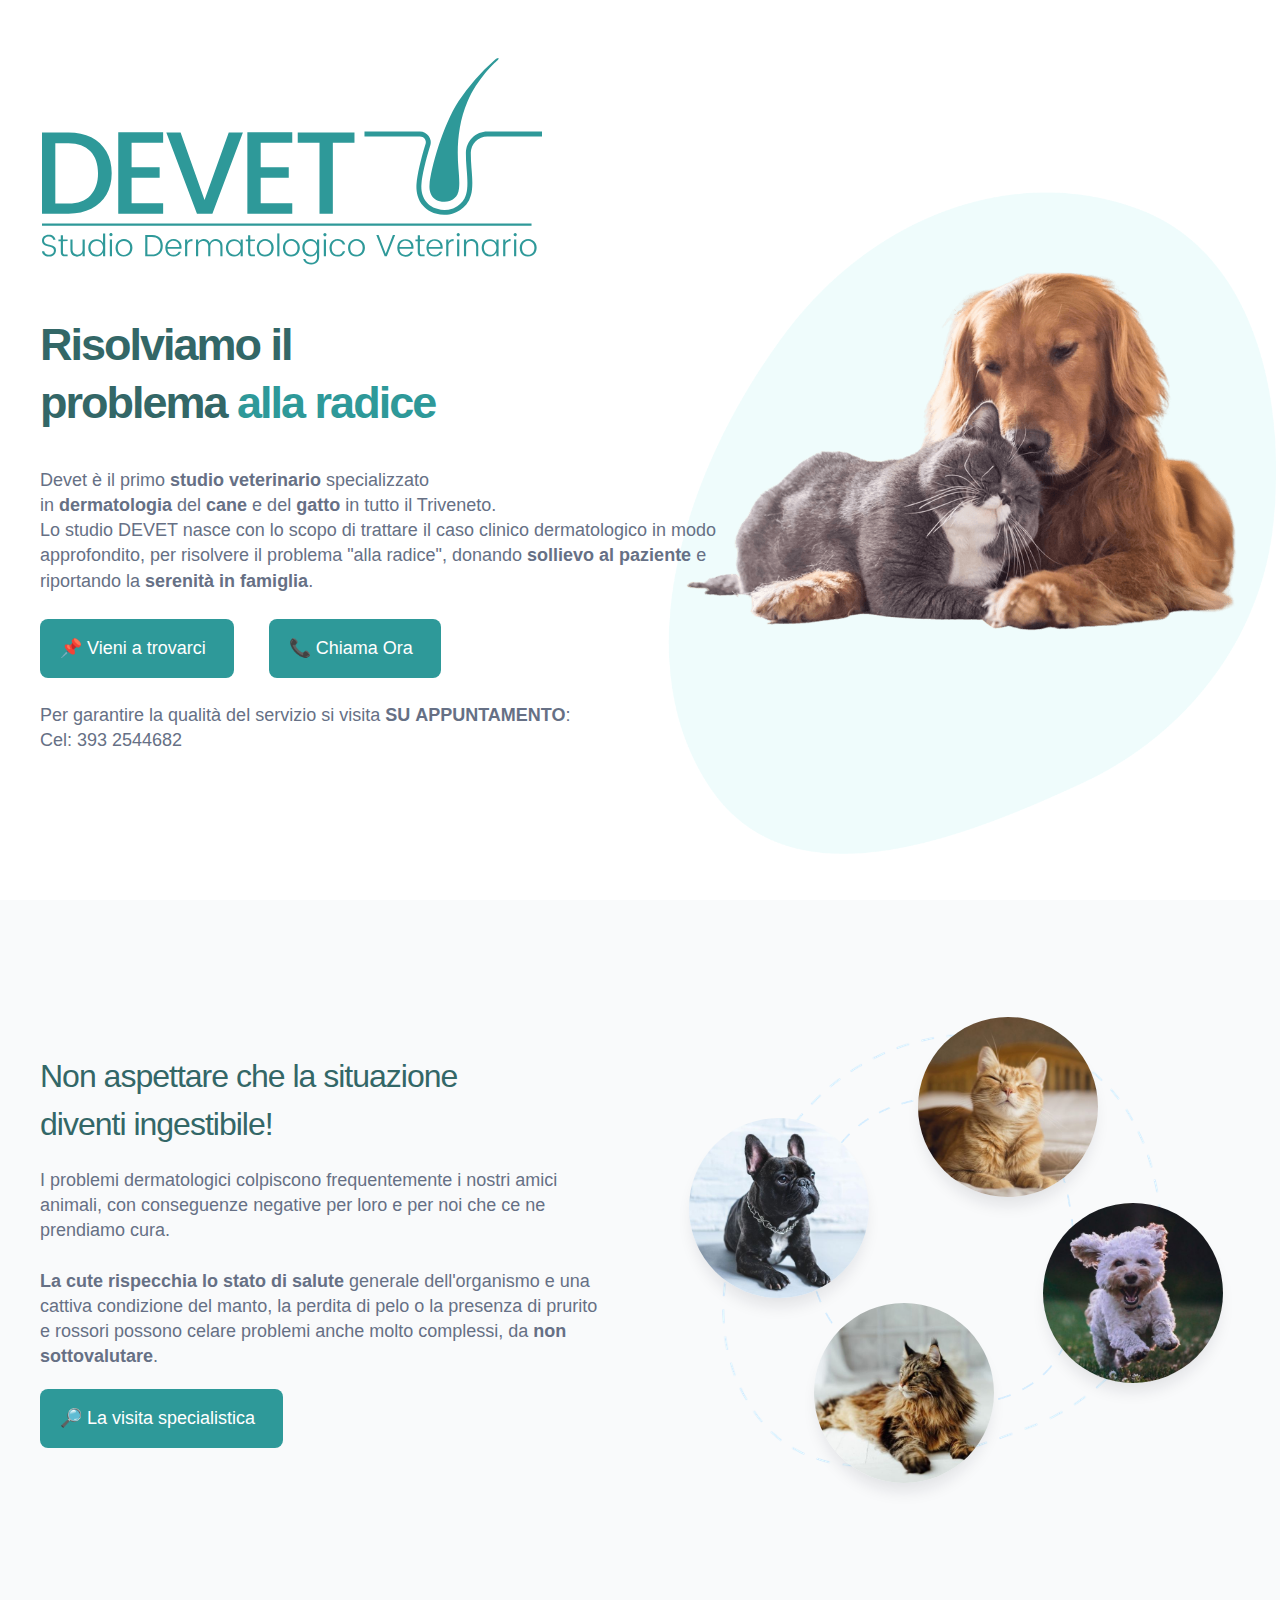
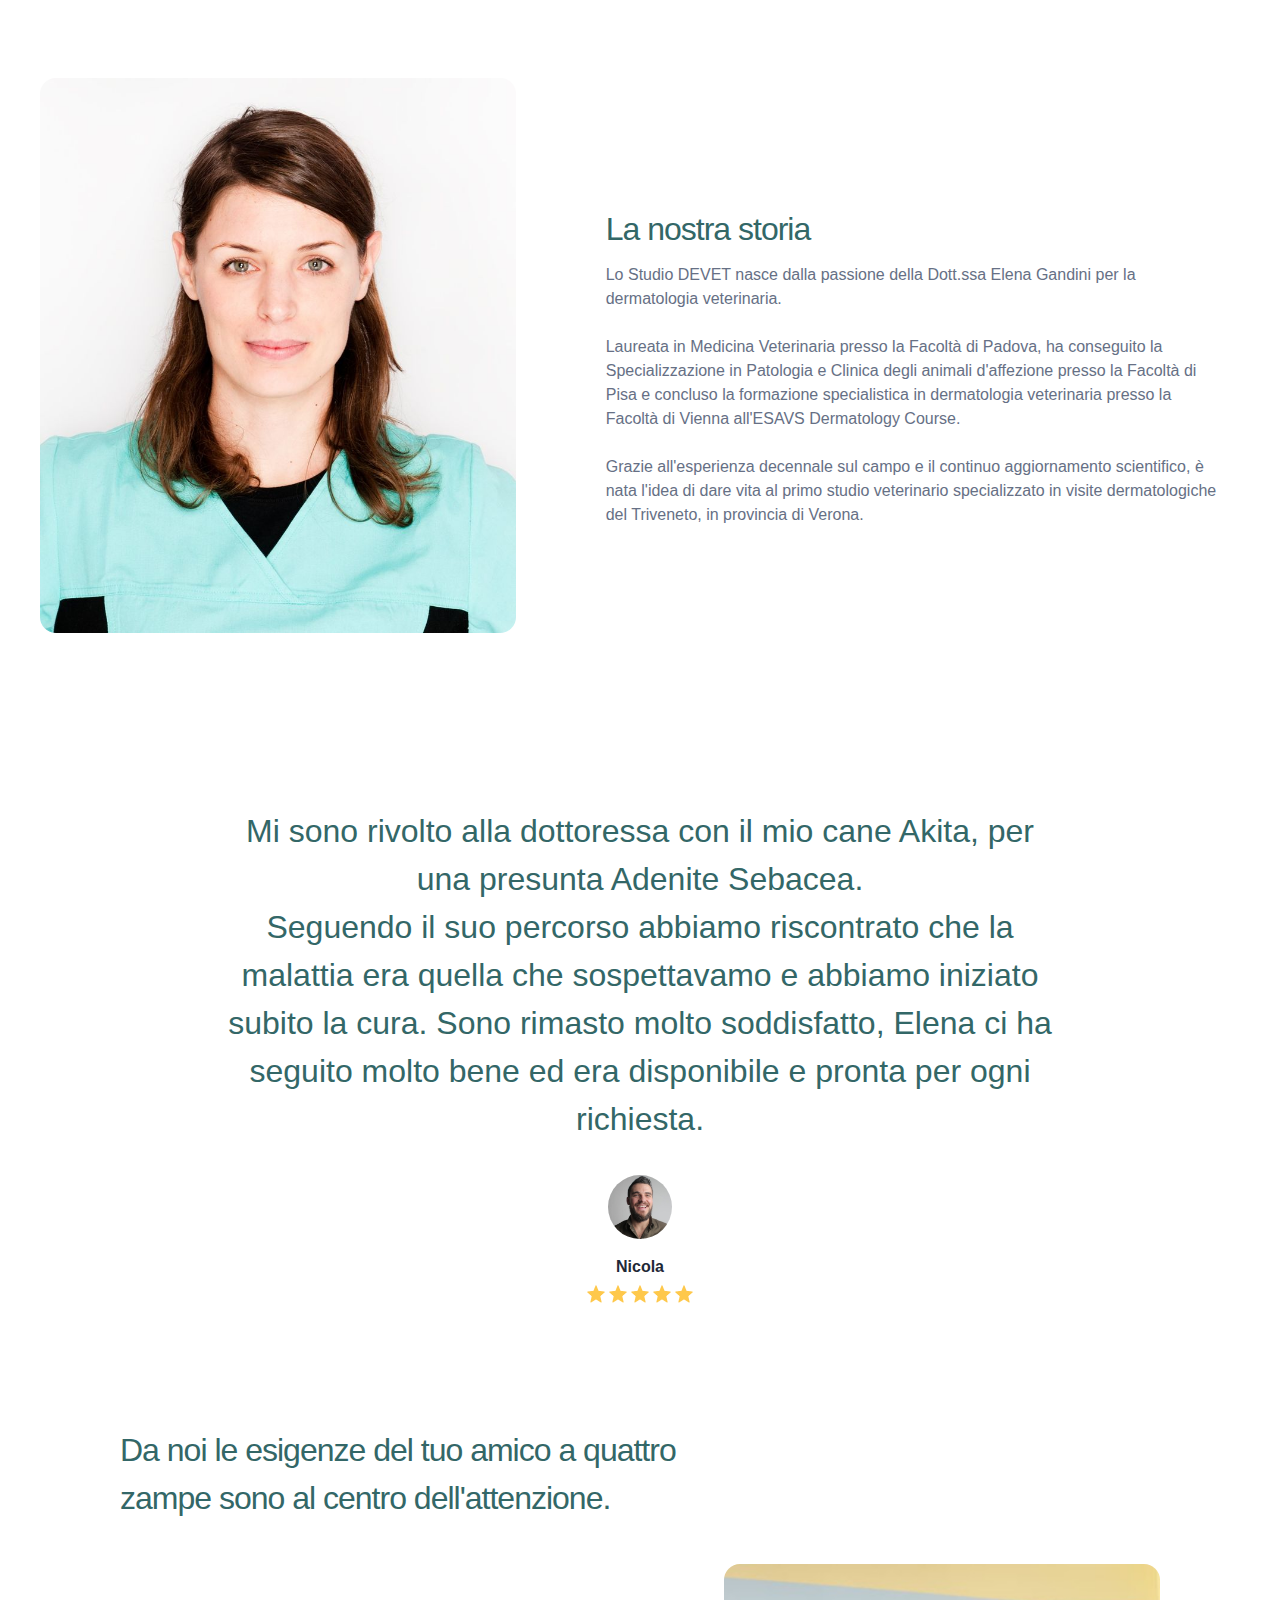
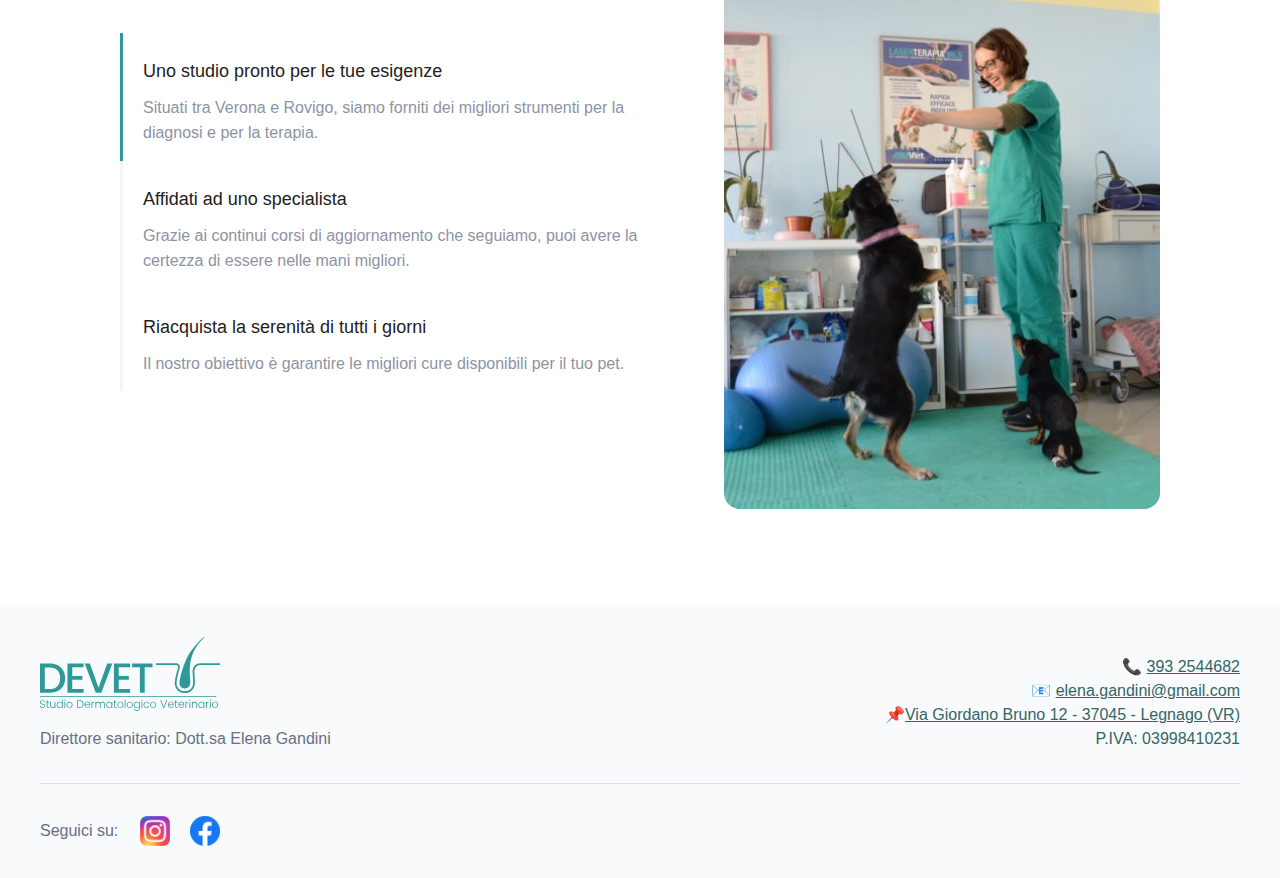
==== index.html @ 614aaef4 "Initial commit" ====
<!DOCTYPE html><!--  This site was created in Webflow. https://www.webflow.com  -->
<!--  Last Published: Fri Dec 16 2022 21:11:01 GMT+0000 (Coordinated Universal Time)  -->
<html data-wf-page="6387415d101fa3d6e0262fd7" data-wf-site="62f7ae7818d02fe84d5d1caa" lang="en">
<head>
  <meta charset="utf-8">
  <title>Devet Studio Veterinario</title>
  <meta content="OptimConsultancy is a Webflow template for coaching and consulting businesses. The use of a one page and the correct CTA&#x27;s creates the right balance to secure your new leads. Connect a planning or calender to the buttons and you are ready to go!" name="description">
  <meta content="width=device-width, initial-scale=1" name="viewport">
  <meta content="Webflow" name="generator">
  <link href="css/normalize.css" rel="stylesheet" type="text/css">
  <link href="css/webflow.css" rel="stylesheet" type="text/css">
  <link href="css/devet-studio-veterinario.webflow.css" rel="stylesheet" type="text/css">
  <script src="https://ajax.googleapis.com/ajax/libs/webfont/1.6.26/webfont.js" type="text/javascript"></script>
  <script type="text/javascript">WebFont.load({  google: {    families: ["Inter:300,regular,500,600","Poppins:100,100italic,200,200italic,300,300italic,regular,italic,500,500italic,600,600italic,700,700italic,800,800italic,900,900italic:devanagari,latin,latin-ext"]  }});</script>
  <!-- [if lt IE 9]><script src="https://cdnjs.cloudflare.com/ajax/libs/html5shiv/3.7.3/html5shiv.min.js" type="text/javascript"></script><![endif] -->
  <script type="text/javascript">!function(o,c){var n=c.documentElement,t=" w-mod-";n.className+=t+"js",("ontouchstart"in o||o.DocumentTouch&&c instanceof DocumentTouch)&&(n.className+=t+"touch")}(window,document);</script>
  <link href="images/favicon.ico" rel="shortcut icon" type="image/x-icon">
  <link href="images/webclip.webp" rel="apple-touch-icon">
  <style>
* {
  -webkit-font-smoothing: antialiased;
}
</style>
</head>
<body class="body">
  <div class="page-wrapper">
    <div class="main-wrapper">
      <header class="header-section-home wf-section">
        <div class="padding-vertical padding-huge">
          <div class="page-padding">
            <div class="container-large">
              <div class="w-layout-grid header-content-grid">
                <div id="w-node-_1072b25d-613e-0d8c-da48-5b4e3b01ee21-e0262fd7" class="header-content-wrapper"><img src="images/Full-Logo.svg" loading="lazy" alt="" class="image-2">
                  <h1 class="heading-3">Risolviamo il <br>problema <span class="primary-text-color">alla radice</span><span class="primary-text-color"> </span></h1>
                  <div class="margin-top margin-large">
                    <p class="paragraph small">Devet è il primo <strong>studio veterinario</strong> specializzato<br>in <strong>dermatologia</strong> del <strong>cane </strong>e del <strong>gatto</strong> in tutto il Triveneto.<br>Lo studio DEVET nasce con lo scopo di trattare il caso clinico dermatologico in modo approfondito, per risolvere il problema &quot;alla radice&quot;, donando <strong>sollievo al paziente</strong> e riportando la <strong>serenità in famiglia</strong>.</p>
                  </div>
                  <div class="margin-top margin-large">
                    <div class="header-button-wrapper">
                      <a href="https://www.google.it/maps/place/Studio+Dermatologico+Veterinario+DEVET/@45.1952368,11.3145728,17z/data=!4m14!1m8!3m7!1s0x477f13f55f3288b1:0xa159656656e43cbc!2sStudio+Dermatologico+Veterinario+DEVET!8m2!3d45.1952422!4d11.316773!14m1!1BCgIgARICEAE!3m4!1s0x477f13f55f3288b1:0xa159656656e43cbc!8m2!3d45.1952422!4d11.316773" target="_blank" class="button w-button">📌 Vieni a trovarci</a>
                      <a href="tel:+393932544682" class="button visita-specialistica w-button"> 📞 Chiama Ora</a>
                    </div>
                  </div>
                  <div class="margin-top margin-large">
                    <p class="paragraph small warning">Per garantire la qualità del servizio si visita <strong>SU APPUNTAMENTO</strong>:<br>Cel: 393 2544682</p>
                  </div>
                </div>
                <div id="w-node-_01b50ace-fc61-222d-5f8d-f8ac4a819c35-e0262fd7" class="header-content-wrapper"><img src="images/Untitled-2.png" loading="lazy" width="1023" sizes="(max-width: 991px) 100vw, 1023px" srcset="images/Untitled-2-p-500.png 500w, images/Untitled-2-p-800.png 800w, images/Untitled-2.png 1025w" alt="" class="header-blob-image"><img src="images/convivenza-cane-gatto-scaled-removebg-1.png" loading="lazy" width="622" sizes="(max-width: 767px) 100vw, 622px" srcset="images/convivenza-cane-gatto-scaled-removebg-1-p-500.png 500w, images/convivenza-cane-gatto-scaled-removebg-1-p-800.png 800w, images/convivenza-cane-gatto-scaled-removebg-1-p-1080.png 1080w, images/convivenza-cane-gatto-scaled-removebg-1-p-1600.png 1600w, images/convivenza-cane-gatto-scaled-removebg-1.png 1882w" alt="" class="header-image"></div>
              </div>
            </div>
          </div>
        </div>
      </header>
      <div class="value-section wf-section">
        <div class="padding-vertical padding-medium">
          <div class="page-padding">
            <div class="container-large">
              <div class="w-layout-grid value-grid">
                <div id="w-node-_7634933a-3d42-a3e3-2990-b23431ba1299-e0262fd7" class="value-content-wrapper">
                  <h2 class="heading medium">Non aspettare che la situazione <br>diventi ingestibile!</h2>
                  <div class="margin-top margin-small">
                    <p class="paragraph small">I problemi dermatologici colpiscono frequentemente i nostri amici animali, con conseguenze negative per loro e per noi che ce ne prendiamo cura. <br><br><strong>La cute rispecchia lo stato di salute</strong> generale dell&#x27;organismo e una cattiva condizione del manto, la perdita di pelo o la presenza di prurito e rossori possono celare problemi anche molto complessi, da <strong>non sottovalutare</strong>.<br></p>
                  </div>
                  <div class="margin-top margin-small">
                    <a href="visita-specialistica.html" class="button w-button">🔎 La visita specialistica</a>
                  </div>
                </div>
                <div id="w-node-d1951c18-f38f-a4d3-422e-4fdb7b703c4b-e0262fd7" class="value-content-wrapper image-wrapper"><img src="images/259256-2121x1414-happy-cat.jpg" loading="lazy" width="70" sizes="(max-width: 479px) 100vw, (max-width: 991px) 150px, 180px" srcset="images/259256-2121x1414-happy-cat-p-500.jpg 500w, images/259256-2121x1414-happy-cat-p-800.jpg 800w, images/259256-2121x1414-happy-cat-p-1080.jpg 1080w, images/259256-2121x1414-happy-cat.jpg 1162w" alt="" class="value-image person-2"><img src="images/Bulldog-francese.jpeg" loading="lazy" width="70" sizes="(max-width: 479px) 100vw, (max-width: 991px) 150px, 180px" srcset="images/Bulldog-francese-p-500.jpeg 500w, images/Bulldog-francese-p-800.jpeg 800w, images/Bulldog-francese-p-1080.jpeg 1080w, images/Bulldog-francese-p-1600.jpeg 1600w, images/Bulldog-francese.jpeg 1673w" alt="" class="value-image person-3"><img src="images/photo-1534361960057-19889db9621e.jpg" loading="lazy" width="70" sizes="(max-width: 479px) 100vw, (max-width: 991px) 150px, 180px" srcset="images/photo-1534361960057-19889db9621e-p-500.jpg 500w, images/photo-1534361960057-19889db9621e.jpg 580w" alt="" class="value-image person-4"><img src="images/maine-coon.jpeg" loading="lazy" width="70" sizes="(max-width: 479px) 100vw, (max-width: 991px) 150px, 180px" srcset="images/maine-coon-p-500.jpeg 500w, images/maine-coon.jpeg 512w" alt="" class="value-image person-5"><img src="images/Blob-dash-1.png" loading="lazy" sizes="440px" width="329" srcset="images/Blob-dash-1-p-500.png 500w, images/Blob-dash-1-p-800.png 800w, images/Blob-dash-1.png 998w" alt="" class="background-blob"><img src="images/Blob-dash.png" loading="lazy" sizes="270px" width="329" srcset="images/Blob-dash-p-500.png 500w, images/Blob-dash.png 658w" alt="" class="background-blob small"></div>
              </div>
            </div>
          </div>
        </div>
      </div>
      <div class="about-section wf-section">
        <div class="padding-vertical padding-huge">
          <div class="page-padding">
            <div class="container-large">
              <div class="w-layout-grid about-grid">
                <div id="w-node-_821681a3-2d81-a1b4-712c-d9a8bd5a6f2b-e0262fd7" class="about-content-wrapper"><img src="images/Foto-Dr.-Elena-Gandini.jpg" loading="lazy" sizes="(max-width: 479px) 100vw, (max-width: 767px) 93vw, (max-width: 991px) 92vw, 706px" width="706" srcset="images/Foto-Dr.-Elena-Gandini-p-500.jpg 500w, images/Foto-Dr.-Elena-Gandini-p-800.jpg 800w, images/Foto-Dr.-Elena-Gandini-p-1080.jpg 1080w, images/Foto-Dr.-Elena-Gandini.jpg 1110w" alt="" class="about-image">
                  <div class="about-quote-wrapper">
                    <p class="about-quote-paragraph">Even if your ambitions are huge, start slow, start small, build gradually, build smart.<br>‍<span class="text-style-semi-bold">– <strong>Gary Vaynerchuk</strong></span></p>
                  </div>
                </div>
                <div id="w-node-_8f21674e-7f5a-0375-39b6-1f60161f8b74-e0262fd7" class="about-content-wrapper">
                  <h3 class="heading medium">La nostra storia</h3>
                  <p class="paragraph regular">Lo <strong class="bold-text">Studio DEVET </strong>nasce dalla passione della <strong class="bold-text">Dott.ssa Elena Gandini </strong>per la dermatologia veterinaria.<br>‍<br>‍<strong class="bold-text">Laureata in Medicina Veterinaria</strong> presso la Facoltà di Padova, ha conseguito la <strong class="bold-text">Specializzazione in Patologia e Clinica degli animali d&#x27;affezione</strong> presso la Facoltà di Pisa e concluso la formazione specialistica in dermatologia veterinaria presso la Facoltà di Vienna all&#x27;<strong class="bold-text">ESAVS Dermatology Course</strong>.<br><br>Grazie all&#x27;esperienza decennale sul campo e il continuo aggiornamento scientifico, è nata l&#x27;idea di dare vita al primo <strong class="bold-text">studio veterinario specializzato in visite dermatologiche</strong> del Triveneto, in provincia di Verona.</p>
                </div>
              </div>
            </div>
          </div>
        </div>
      </div>
      <div class="testimonial-section wf-section">
        <div class="padding-vertical padding-huge">
          <div class="page-padding testimonial">
            <div class="container-medium">
              <div data-delay="4000" data-animation="slide" class="testimonial-slider w-slider" data-autoplay="false" data-easing="ease-out" data-hide-arrows="false" data-disable-swipe="false" data-autoplay-limit="0" data-nav-spacing="3" data-duration="1000" data-infinite="true">
                <div class="w-slider-mask">
                  <div class="w-slide">
                    <div class="testimonial-content-wrap">
                      <p class="testimonial-paragraph">Mi sono rivolto alla dottoressa con il mio cane Akita, per una presunta Adenite Sebacea.<br>Seguendo il suo percorso abbiamo riscontrato che la malattia era quella che sospettavamo e abbiamo iniziato subito la cura. Sono rimasto molto soddisfatto, Elena ci ha seguito molto bene ed era disponibile e pronta per ogni richiesta.</p><img src="images/1611095625784-5.jpg" loading="lazy" alt="" class="testimonial-image">
                      <div class="testimonial-author-wrapper">
                        <div class="testimonial-author-name">Nicola</div>
                        <div class="testimonial-star-wrapper"><img src="images/Star_1Star.png" loading="lazy" width="18" id="w-node-_00c3bc6d-5331-19ec-6ab8-ca9fde59063c-e0262fd7" alt="" class="testimonial-star"><img src="images/Star_1Star.png" loading="lazy" width="18" alt="" class="testimonial-star"><img src="images/Star_1Star.png" loading="lazy" width="18" alt="" class="testimonial-star"><img src="images/Star_1Star.png" loading="lazy" width="18" alt="" class="testimonial-star"><img src="images/Star_1Star.png" loading="lazy" width="18" alt="" class="testimonial-star"></div>
                      </div>
                    </div>
                  </div>
                  <div class="w-slide">
                    <div class="testimonial-content-wrap">
                      <p class="testimonial-paragraph">La dottoressa Gandini è davvero bravissima, il nostro bassotto aveva un problema di alopecia alle orecchie che non riuscivamo a risolvere. Grazie alla dottoressa, sono tornate come nuove. Oltre ad una grande competenza e professionalità è anche molto gentile e sempre disponibile.</p><img src="images/1611095625784-3.jpg" loading="lazy" alt="" class="testimonial-image">
                      <div class="testimonial-author-wrapper">
                        <div id="w-node-_2a5938ea-4650-06ad-931b-d4c84a7c32e3-e0262fd7" class="testimonial-author-name">Valentina</div>
                        <div class="testimonial-star-wrapper"><img src="images/Star_1Star.png" loading="lazy" width="18" id="w-node-_2a5938ea-4650-06ad-931b-d4c84a7c32e8-e0262fd7" alt="" class="testimonial-star"><img src="images/Star_1Star.png" loading="lazy" width="18" alt="" class="testimonial-star"><img src="images/Star_1Star.png" loading="lazy" width="18" alt="" class="testimonial-star"><img src="images/Star_1Star.png" loading="lazy" width="18" alt="" class="testimonial-star"><img src="images/Star_1Star.png" loading="lazy" width="18" alt="" class="testimonial-star"></div>
                      </div>
                    </div>
                  </div>
                  <div class="w-slide">
                    <div class="testimonial-content-wrap">
                      <p class="testimonial-paragraph"><br>Vado dalla Dott.ssa Gandini ormai da anni dopo aver provato diverse altre alternative. Ho un bulldog inglese che stagionalmente ha problemi alla pelle e grazie alle cure prescritte riusciamo sempre a risolverli</p><img src="images/1611095625784-4.jpg" loading="lazy" alt="" class="testimonial-image">
                      <div class="testimonial-author-wrapper">
                        <div class="testimonial-author-name">Luca</div>
                        <div class="testimonial-star-wrapper"><img src="images/Star_1Star.png" loading="lazy" width="18" id="w-node-_7e1d8071-b71e-151a-268e-34b351316363-e0262fd7" alt="" class="testimonial-star"><img src="images/Star_1Star.png" loading="lazy" width="18" alt="" class="testimonial-star"><img src="images/Star_1Star.png" loading="lazy" width="18" alt="" class="testimonial-star"><img src="images/Star_1Star.png" loading="lazy" width="18" alt="" class="testimonial-star"><img src="images/Star_1Star.png" loading="lazy" width="18" alt="" class="testimonial-star"></div>
                      </div>
                    </div>
                  </div>
                </div>
                <div class="left-arrow w-slider-arrow-left"><img src="https://uploads-ssl.webflow.com/60aa47c7006bc027011110b9/60aa47c7006bc02bd91110c8_Long%20Left%20Arrow.svg" loading="lazy" alt=""></div>
                <div class="right-arrow w-slider-arrow-right"><img src="https://uploads-ssl.webflow.com/60aa47c7006bc027011110b9/60aa47c7006bc066751110c9_Right%20Long%20Arrow.svg" loading="lazy" alt=""></div>
                <div class="slide-nav w-slider-nav w-round"></div>
              </div>
            </div>
          </div>
        </div>
      </div>
      <div class="tab-section wf-section">
        <div class="padding-vertical padding-huge">
          <div class="page-padding">
            <div class="container-medium">
              <div class="tab-content-wrapper">
                <div class="tab-heading-wrapper">
                  <h3 class="heading medium">Da noi le esigenze del tuo amico a quattro zampe sono al centro dell&#x27;attenzione.</h3>
                  <p class="paragraph-2">Da noi le esigenze del tuo animale domestico sono al centro dell&#x27;attenzione.</p>
                </div>
                <div class="tab-tab-wrapper">
                  <div data-duration-in="300" data-duration-out="100" data-current="Tab 1" data-easing="ease" class="tabs w-tabs">
                    <div class="tabs-menu w-tab-menu">
                      <a data-w-tab="Tab 1" class="tab-link w-inline-block w-tab-link w--current">
                        <h4 class="heading small">Uno studio pronto per le tue esigenze</h4>
                        <div class="paragraph extra-small">Situati tra Verona e Rovigo, siamo forniti dei migliori strumenti per la diagnosi e per la terapia.</div>
                      </a>
                      <a data-w-tab="Tab 2" class="tab-link w-inline-block w-tab-link">
                        <h4 class="heading small">Affidati ad uno specialista</h4>
                        <div class="paragraph extra-small">Grazie ai continui corsi di aggiornamento che seguiamo, puoi avere la certezza di essere nelle mani migliori.</div>
                      </a>
                      <a data-w-tab="Tab 3" class="tab-link w-inline-block w-tab-link">
                        <h4 class="heading small">Riacquista la serenità di tutti i giorni</h4>
                        <div class="paragraph extra-small">Il nostro obiettivo è garantire le migliori cure disponibili per il tuo pet.</div>
                      </a>
                    </div>
                    <div class="tabs-content w-tab-content">
                      <div data-w-tab="Tab 1" class="tab-pane w-tab-pane w--tab-active"><img width="611" loading="lazy" alt="Photo" src="images/DSC_0553-540x540.jpg" class="tabs-img"></div>
                      <div data-w-tab="Tab 2" class="w-tab-pane"><img width="703" sizes="(max-width: 479px) 100vw, (max-width: 767px) 42vw, (max-width: 991px) 35vw, 38vw" alt="Photo" src="images/IVM1-1024x683.jpg" loading="lazy" srcset="images/IVM1-1024x683-p-500.jpg 500w, images/IVM1-1024x683.jpg 546w" class="tabs-img"></div>
                      <div data-w-tab="Tab 3" class="w-tab-pane"><img width="684" loading="lazy" alt="Photo" src="images/iStock-1143880146-min-960x540.jpg" class="tabs-img"></div>
                    </div>
                  </div>
                </div>
              </div>
            </div>
          </div>
        </div>
      </div>
    </div>
    <footer class="footer-section wf-section">
      <div class="page-padding">
        <div class="container-large">
          <div class="footer-wrapper">
            <div id="w-node-_481921c0-9f52-3fb0-9ecd-c7ab7cab19d0-e5fae3f6" class="footer-content-wrapper">
              <a href="index.html" aria-current="page" class="brand w-nav-brand w--current"><img src="images/Full-Logo.svg" loading="lazy" width="180" alt="" class="logo-image"></a>
              <div class="footer-text-block">Direttore sanitario: Dott.sa Elena Gandini</div>
            </div>
            <div id="w-node-_37362e05-31d9-be28-f1d3-ad7c65a73481-e5fae3f6" class="text-block">📞 <a href="tel:+393932544682">393 2544682</a><br><strong>📧</strong>
              <a href="mailto:elena.gandini@gmail.com">elena.gandini@gmail.com</a><br>📌<a href="https://www.google.it/maps/place/Studio+Dermatologico+Veterinario+DEVET/@45.1952368,11.3145728,17z/data=!4m14!1m8!3m7!1s0x477f13f55f3288b1:0xa159656656e43cbc!2sStudio+Dermatologico+Veterinario+DEVET!8m2!3d45.1952422!4d11.316773!14m1!1BCgIgARICEAE!3m4!1s0x477f13f55f3288b1:0xa159656656e43cbc!8m2!3d45.1952422!4d11.316773">Via Giordano Bruno 12 - 37045 - Legnago (VR)<br>‍</a>P.IVA: 03998410231<br>
            </div>
          </div>
          <div class="footer-info-wrapper">
            <p id="w-node-_0ae7a165-47f6-344d-199f-a418a1ef9f02-e5fae3f6" class="paragraph regular">Seguici su:</p>
            <div id="w-node-_9f32c2a4-ccb3-a03e-f184-db42b9f95f40-e5fae3f6">
              <a href="https://www.instagram.com/devetstudio/" target="_blank" class="w-inline-block"><img src="images/Instagram_logo_2016.svg.png" loading="lazy" width="30" sizes="30px" srcset="images/Instagram_logo_2016.svg-p-500.png 500w, images/Instagram_logo_2016.svg-p-800.png 800w, images/Instagram_logo_2016.svg-p-1080.png 1080w, images/Instagram_logo_2016.svg-p-1600.png 1600w, images/Instagram_logo_2016.svg-p-2000.png 2000w, images/Instagram_logo_2016.svg.png 2048w" alt="" class="image"></a>
              <a href="https://it-it.facebook.com/elenagandinidermvet/" target="_blank" class="w-inline-block"><img src="images/Facebook_Logo_2019.png" loading="lazy" width="30" sizes="30px" srcset="images/Facebook_Logo_2019-p-500.png 500w, images/Facebook_Logo_2019-p-800.png 800w, images/Facebook_Logo_2019.png 800w" alt=""></a>
            </div>
          </div>
        </div>
      </div>
    </footer>
  </div>
  <script src="https://d3e54v103j8qbb.cloudfront.net/js/jquery-3.5.1.min.dc5e7f18c8.js?site=62f7ae7818d02fe84d5d1caa" type="text/javascript" integrity="sha256-9/aliU8dGd2tb6OSsuzixeV4y/faTqgFtohetphbbj0=" crossorigin="anonymous"></script>
  <script src="js/webflow.js" type="text/javascript"></script>
  <!-- [if lte IE 9]><script src="https://cdnjs.cloudflare.com/ajax/libs/placeholders/3.0.2/placeholders.min.js"></script><![endif] -->
</body>
</html>
---- css/webflow.css ----
@font-face {
  font-family: 'webflow-icons';
  src: url("[data-uri]") format('truetype');
  font-weight: normal;
  font-style: normal;
}
[class^="w-icon-"],
[class*=" w-icon-"] {
  /* use !important to prevent issues with browser extensions that change fonts */
  font-family: 'webflow-icons' !important;
  speak: none;
  font-style: normal;
  font-weight: normal;
  font-variant: normal;
  text-transform: none;
  line-height: 1;
  /* Better Font Rendering =========== */
  -webkit-font-smoothing: antialiased;
  -moz-osx-font-smoothing: grayscale;
}
.w-icon-slider-right:before {
  content: "\e600";
}
.w-icon-slider-left:before {
  content: "\e601";
}
.w-icon-nav-menu:before {
  content: "\e602";
}
.w-icon-arrow-down:before,
.w-icon-dropdown-toggle:before {
  content: "\e603";
}
.w-icon-file-upload-remove:before {
  content: "\e900";
}
.w-icon-file-upload-icon:before {
  content: "\e903";
}
* {
  -webkit-box-sizing: border-box;
  -moz-box-sizing: border-box;
  box-sizing: border-box;
}
html {
  height: 100%;
}
body {
  margin: 0;
  min-height: 100%;
  background-color: #fff;
  font-family: Arial, sans-serif;
  font-size: 14px;
  line-height: 20px;
  color: #333;
}
img {
  max-width: 100%;
  vertical-align: middle;
  display: inline-block;
}
html.w-mod-touch * {
  background-attachment: scroll !important;
}
.w-block {
  display: block;
}
.w-inline-block {
  max-width: 100%;
  display: inline-block;
}
.w-clearfix:before,
.w-clearfix:after {
  content: " ";
  display: table;
  grid-column-start: 1;
  grid-row-start: 1;
  grid-column-end: 2;
  grid-row-end: 2;
}
.w-clearfix:after {
  clear: both;
}
.w-hidden {
  display: none;
}
.w-button {
  display: inline-block;
  padding: 9px 15px;
  background-color: #3898EC;
  color: white;
  border: 0;
  line-height: inherit;
  text-decoration: none;
  cursor: pointer;
  border-radius: 0;
}
input.w-button {
  -webkit-appearance: button;
}
html[data-w-dynpage] [data-w-cloak] {
  color: transparent !important;
}
.w-webflow-badge,
.w-webflow-badge * {
  position: static;
  left: auto;
  top: auto;
  right: auto;
  bottom: auto;
  z-index: auto;
  display: block;
  visibility: visible;
  overflow: visible;
  overflow-x: visible;
  overflow-y: visible;
  box-sizing: border-box;
  width: auto;
  height: auto;
  max-height: none;
  max-width: none;
  min-height: 0;
  min-width: 0;
  margin: 0;
  padding: 0;
  float: none;
  clear: none;
  border: 0 none transparent;
  border-radius: 0;
  background: none;
  background-image: none;
  background-position: 0% 0%;
  background-size: auto auto;
  background-repeat: repeat;
  background-origin: padding-box;
  background-clip: border-box;
  background-attachment: scroll;
  background-color: transparent;
  box-shadow: none;
  opacity: 1;
  transform: none;
  transition: none;
  direction: ltr;
  font-family: inherit;
  font-weight: inherit;
  color: inherit;
  font-size: inherit;
  line-height: inherit;
  font-style: inherit;
  font-variant: inherit;
  text-align: inherit;
  letter-spacing: inherit;
  text-decoration: inherit;
  text-indent: 0;
  text-transform: inherit;
  list-style-type: disc;
  text-shadow: none;
  font-smoothing: auto;
  vertical-align: baseline;
  cursor: inherit;
  white-space: inherit;
  word-break: normal;
  word-spacing: normal;
  word-wrap: normal;
}
.w-webflow-badge {
  position: fixed !important;
  display: inline-block !important;
  visibility: visible !important;
  z-index: 2147483647 !important;
  top: auto !important;
  right: 12px !important;
  bottom: 12px !important;
  left: auto !important;
  color: #AAADB0 !important;
  background-color: #fff !important;
  border-radius: 3px !important;
  padding: 6px 8px 6px 6px !important;
  font-size: 12px !important;
  opacity: 1 !important;
  line-height: 14px !important;
  text-decoration: none !important;
  transform: none !important;
  margin: 0 !important;
  width: auto !important;
  height: auto !important;
  overflow: visible !important;
  white-space: nowrap;
  box-shadow: 0 0 0 1px rgba(0, 0, 0, 0.1), 0px 1px 3px rgba(0, 0, 0, 0.1);
  cursor: pointer;
}
.w-webflow-badge > img {
  display: inline-block !important;
  visibility: visible !important;
  opacity: 1 !important;
  vertical-align: middle !important;
}
h1,
h2,
h3,
h4,
h5,
h6 {
  font-weight: bold;
  margin-bottom: 10px;
}
h1 {
  font-size: 38px;
  line-height: 44px;
  margin-top: 20px;
}
h2 {
  font-size: 32px;
  line-height: 36px;
  margin-top: 20px;
}
h3 {
  font-size: 24px;
  line-height: 30px;
  margin-top: 20px;
}
h4 {
  font-size: 18px;
  line-height: 24px;
  margin-top: 10px;
}
h5 {
  font-size: 14px;
  line-height: 20px;
  margin-top: 10px;
}
h6 {
  font-size: 12px;
  line-height: 18px;
  margin-top: 10px;
}
p {
  margin-top: 0;
  margin-bottom: 10px;
}
blockquote {
  margin: 0 0 10px 0;
  padding: 10px 20px;
  border-left: 5px solid #E2E2E2;
  font-size: 18px;
  line-height: 22px;
}
figure {
  margin: 0;
  margin-bottom: 10px;
}
figcaption {
  margin-top: 5px;
  text-align: center;
}
ul,
ol {
  margin-top: 0px;
  margin-bottom: 10px;
  padding-left: 40px;
}
.w-list-unstyled {
  padding-left: 0;
  list-style: none;
}
.w-embed:before,
.w-embed:after {
  content: " ";
  display: table;
  grid-column-start: 1;
  grid-row-start: 1;
  grid-column-end: 2;
  grid-row-end: 2;
}
.w-embed:after {
  clear: both;
}
.w-video {
  width: 100%;
  position: relative;
  padding: 0;
}
.w-video iframe,
.w-video object,
.w-video embed {
  position: absolute;
  top: 0;
  left: 0;
  width: 100%;
  height: 100%;
  border: none;
}
fieldset {
  padding: 0;
  margin: 0;
  border: 0;
}
button,
[type='button'],
[type='reset'] {
  border: 0;
  cursor: pointer;
  -webkit-appearance: button;
}
.w-form {
  margin: 0 0 15px;
}
.w-form-done {
  display: none;
  padding: 20px;
  text-align: center;
  background-color: #dddddd;
}
.w-form-fail {
  display: none;
  margin-top: 10px;
  padding: 10px;
  background-color: #ffdede;
}
label {
  display: block;
  margin-bottom: 5px;
  font-weight: bold;
}
.w-input,
.w-select {
  display: block;
  width: 100%;
  height: 38px;
  padding: 8px 12px;
  margin-bottom: 10px;
  font-size: 14px;
  line-height: 1.42857143;
  color: #333333;
  vertical-align: middle;
  background-color: #ffffff;
  border: 1px solid #cccccc;
}
.w-input:-moz-placeholder,
.w-select:-moz-placeholder {
  color: #999;
}
.w-input::-moz-placeholder,
.w-select::-moz-placeholder {
  color: #999;
  opacity: 1;
}
.w-input:-ms-input-placeholder,
.w-select:-ms-input-placeholder {
  color: #999;
}
.w-input::-webkit-input-placeholder,
.w-select::-webkit-input-placeholder {
  color: #999;
}
.w-input:focus,
.w-select:focus {
  border-color: #3898EC;
  outline: 0;
}
.w-input[disabled],
.w-select[disabled],
.w-input[readonly],
.w-select[readonly],
fieldset[disabled] .w-input,
fieldset[disabled] .w-select {
  cursor: not-allowed;
}
.w-input[disabled]:not(.w-input-disabled),
.w-select[disabled]:not(.w-input-disabled),
.w-input[readonly],
.w-select[readonly],
fieldset[disabled]:not(.w-input-disabled) .w-input,
fieldset[disabled]:not(.w-input-disabled) .w-select {
  background-color: #eeeeee;
}
textarea.w-input,
textarea.w-select {
  height: auto;
}
.w-select {
  background-color: #f3f3f3;
}
.w-select[multiple] {
  height: auto;
}
.w-form-label {
  display: inline-block;
  cursor: pointer;
  font-weight: normal;
  margin-bottom: 0px;
}
.w-radio {
  display: block;
  margin-bottom: 5px;
  padding-left: 20px;
}
.w-radio:before,
.w-radio:after {
  content: " ";
  display: table;
  grid-column-start: 1;
  grid-row-start: 1;
  grid-column-end: 2;
  grid-row-end: 2;
}
.w-radio:after {
  clear: both;
}
.w-radio-input {
  margin: 4px 0 0;
  margin-top: 1px \9;
  line-height: normal;
  float: left;
  margin-left: -20px;
}
.w-radio-input {
  margin-top: 3px;
}
.w-file-upload {
  display: block;
  margin-bottom: 10px;
}
.w-file-upload-input {
  width: 0.1px;
  height: 0.1px;
  opacity: 0;
  overflow: hidden;
  position: absolute;
  z-index: -100;
}
.w-file-upload-default,
.w-file-upload-uploading,
.w-file-upload-success {
  display: inline-block;
  color: #333333;
}
.w-file-upload-error {
  display: block;
  margin-top: 10px;
}
.w-file-upload-default.w-hidden,
.w-file-upload-uploading.w-hidden,
.w-file-upload-error.w-hidden,
.w-file-upload-success.w-hidden {
  display: none;
}
.w-file-upload-uploading-btn {
  display: flex;
  font-size: 14px;
  font-weight: normal;
  cursor: pointer;
  margin: 0;
  padding: 8px 12px;
  border: 1px solid #cccccc;
  background-color: #fafafa;
}
.w-file-upload-file {
  display: flex;
  flex-grow: 1;
  justify-content: space-between;
  margin: 0;
  padding: 8px 9px 8px 11px;
  border: 1px solid #cccccc;
  background-color: #fafafa;
}
.w-file-upload-file-name {
  font-size: 14px;
  font-weight: normal;
  display: block;
}
.w-file-remove-link {
  margin-top: 3px;
  margin-left: 10px;
  width: auto;
  height: auto;
  padding: 3px;
  display: block;
  cursor: pointer;
}
.w-icon-file-upload-remove {
  margin: auto;
  font-size: 10px;
}
.w-file-upload-error-msg {
  display: inline-block;
  color: #ea384c;
  padding: 2px 0;
}
.w-file-upload-info {
  display: inline-block;
  line-height: 38px;
  padding: 0 12px;
}
.w-file-upload-label {
  display: inline-block;
  font-size: 14px;
  font-weight: normal;
  cursor: pointer;
  margin: 0;
  padding: 8px 12px;
  border: 1px solid #cccccc;
  background-color: #fafafa;
}
.w-icon-file-upload-icon,
.w-icon-file-upload-uploading {
  display: inline-block;
  margin-right: 8px;
  width: 20px;
}
.w-icon-file-upload-uploading {
  height: 20px;
}
.w-container {
  margin-left: auto;
  margin-right: auto;
  max-width: 940px;
}
.w-container:before,
.w-container:after {
  content: " ";
  display: table;
  grid-column-start: 1;
  grid-row-start: 1;
  grid-column-end: 2;
  grid-row-end: 2;
}
.w-container:after {
  clear: both;
}
.w-container .w-row {
  margin-left: -10px;
  margin-right: -10px;
}
.w-row:before,
.w-row:after {
  content: " ";
  display: table;
  grid-column-start: 1;
  grid-row-start: 1;
  grid-column-end: 2;
  grid-row-end: 2;
}
.w-row:after {
  clear: both;
}
.w-row .w-row {
  margin-left: 0;
  margin-right: 0;
}
.w-col {
  position: relative;
  float: left;
  width: 100%;
  min-height: 1px;
  padding-left: 10px;
  padding-right: 10px;
}
.w-col .w-col {
  padding-left: 0;
  padding-right: 0;
}
.w-col-1 {
  width: 8.33333333%;
}
.w-col-2 {
  width: 16.66666667%;
}
.w-col-3 {
  width: 25%;
}
.w-col-4 {
  width: 33.33333333%;
}
.w-col-5 {
  width: 41.66666667%;
}
.w-col-6 {
  width: 50%;
}
.w-col-7 {
  width: 58.33333333%;
}
.w-col-8 {
  width: 66.66666667%;
}
.w-col-9 {
  width: 75%;
}
.w-col-10 {
  width: 83.33333333%;
}
.w-col-11 {
  width: 91.66666667%;
}
.w-col-12 {
  width: 100%;
}
.w-hidden-main {
  display: none !important;
}
@media screen and (max-width: 991px) {
  .w-container {
    max-width: 728px;
  }
  .w-hidden-main {
    display: inherit !important;
  }
  .w-hidden-medium {
    display: none !important;
  }
  .w-col-medium-1 {
    width: 8.33333333%;
  }
  .w-col-medium-2 {
    width: 16.66666667%;
  }
  .w-col-medium-3 {
    width: 25%;
  }
  .w-col-medium-4 {
    width: 33.33333333%;
  }
  .w-col-medium-5 {
    width: 41.66666667%;
  }
  .w-col-medium-6 {
    width: 50%;
  }
  .w-col-medium-7 {
    width: 58.33333333%;
  }
  .w-col-medium-8 {
    width: 66.66666667%;
  }
  .w-col-medium-9 {
    width: 75%;
  }
  .w-col-medium-10 {
    width: 83.33333333%;
  }
  .w-col-medium-11 {
    width: 91.66666667%;
  }
  .w-col-medium-12 {
    width: 100%;
  }
  .w-col-stack {
    width: 100%;
    left: auto;
    right: auto;
  }
}
@media screen and (max-width: 767px) {
  .w-hidden-main {
    display: inherit !important;
  }
  .w-hidden-medium {
    display: inherit !important;
  }
  .w-hidden-small {
    display: none !important;
  }
  .w-row,
  .w-container .w-row {
    margin-left: 0;
    margin-right: 0;
  }
  .w-col {
    width: 100%;
    left: auto;
    right: auto;
  }
  .w-col-small-1 {
    width: 8.33333333%;
  }
  .w-col-small-2 {
    width: 16.66666667%;
  }
  .w-col-small-3 {
    width: 25%;
  }
  .w-col-small-4 {
    width: 33.33333333%;
  }
  .w-col-small-5 {
    width: 41.66666667%;
  }
  .w-col-small-6 {
    width: 50%;
  }
  .w-col-small-7 {
    width: 58.33333333%;
  }
  .w-col-small-8 {
    width: 66.66666667%;
  }
  .w-col-small-9 {
    width: 75%;
  }
  .w-col-small-10 {
    width: 83.33333333%;
  }
  .w-col-small-11 {
    width: 91.66666667%;
  }
  .w-col-small-12 {
    width: 100%;
  }
}
@media screen and (max-width: 479px) {
  .w-container {
    max-width: none;
  }
  .w-hidden-main {
    display: inherit !important;
  }
  .w-hidden-medium {
    display: inherit !important;
  }
  .w-hidden-small {
    display: inherit !important;
  }
  .w-hidden-tiny {
    display: none !important;
  }
  .w-col {
    width: 100%;
  }
  .w-col-tiny-1 {
    width: 8.33333333%;
  }
  .w-col-tiny-2 {
    width: 16.66666667%;
  }
  .w-col-tiny-3 {
    width: 25%;
  }
  .w-col-tiny-4 {
    width: 33.33333333%;
  }
  .w-col-tiny-5 {
    width: 41.66666667%;
  }
  .w-col-tiny-6 {
    width: 50%;
  }
  .w-col-tiny-7 {
    width: 58.33333333%;
  }
  .w-col-tiny-8 {
    width: 66.66666667%;
  }
  .w-col-tiny-9 {
    width: 75%;
  }
  .w-col-tiny-10 {
    width: 83.33333333%;
  }
  .w-col-tiny-11 {
    width: 91.66666667%;
  }
  .w-col-tiny-12 {
    width: 100%;
  }
}
.w-widget {
  position: relative;
}
.w-widget-map {
  width: 100%;
  height: 400px;
}
.w-widget-map label {
  width: auto;
  display: inline;
}
.w-widget-map img {
  max-width: inherit;
}
.w-widget-map .gm-style-iw {
  text-align: center;
}
.w-widget-map .gm-style-iw > button {
  display: none !important;
}
.w-widget-twitter {
  overflow: hidden;
}
.w-widget-twitter-count-shim {
  display: inline-block;
  vertical-align: top;
  position: relative;
  width: 28px;
  height: 20px;
  text-align: center;
  background: white;
  border: #758696 solid 1px;
  border-radius: 3px;
}
.w-widget-twitter-count-shim * {
  pointer-events: none;
  -webkit-user-select: none;
  -moz-user-select: none;
  -ms-user-select: none;
  user-select: none;
}
.w-widget-twitter-count-shim .w-widget-twitter-count-inner {
  position: relative;
  font-size: 15px;
  line-height: 12px;
  text-align: center;
  color: #999;
  font-family: serif;
}
.w-widget-twitter-count-shim .w-widget-twitter-count-clear {
  position: relative;
  display: block;
}
.w-widget-twitter-count-shim.w--large {
  width: 36px;
  height: 28px;
}
.w-widget-twitter-count-shim.w--large .w-widget-twitter-count-inner {
  font-size: 18px;
  line-height: 18px;
}
.w-widget-twitter-count-shim:not(.w--vertical) {
  margin-left: 5px;
  margin-right: 8px;
}
.w-widget-twitter-count-shim:not(.w--vertical).w--large {
  margin-left: 6px;
}
.w-widget-twitter-count-shim:not(.w--vertical):before,
.w-widget-twitter-count-shim:not(.w--vertical):after {
  top: 50%;
  left: 0;
  border: solid transparent;
  content: ' ';
  height: 0;
  width: 0;
  position: absolute;
  pointer-events: none;
}
.w-widget-twitter-count-shim:not(.w--vertical):before {
  border-color: rgba(117, 134, 150, 0);
  border-right-color: #5d6c7b;
  border-width: 4px;
  margin-left: -9px;
  margin-top: -4px;
}
.w-widget-twitter-count-shim:not(.w--vertical).w--large:before {
  border-width: 5px;
  margin-left: -10px;
  margin-top: -5px;
}
.w-widget-twitter-count-shim:not(.w--vertical):after {
  border-color: rgba(255, 255, 255, 0);
  border-right-color: white;
  border-width: 4px;
  margin-left: -8px;
  margin-top: -4px;
}
.w-widget-twitter-count-shim:not(.w--vertical).w--large:after {
  border-width: 5px;
  margin-left: -9px;
  margin-top: -5px;
}
.w-widget-twitter-count-shim.w--vertical {
  width: 61px;
  height: 33px;
  margin-bottom: 8px;
}
.w-widget-twitter-count-shim.w--vertical:before,
.w-widget-twitter-count-shim.w--vertical:after {
  top: 100%;
  left: 50%;
  border: solid transparent;
  content: ' ';
  height: 0;
  width: 0;
  position: absolute;
  pointer-events: none;
}
.w-widget-twitter-count-shim.w--vertical:before {
  border-color: rgba(117, 134, 150, 0);
  border-top-color: #5d6c7b;
  border-width: 5px;
  margin-left: -5px;
}
.w-widget-twitter-count-shim.w--vertical:after {
  border-color: rgba(255, 255, 255, 0);
  border-top-color: white;
  border-width: 4px;
  margin-left: -4px;
}
.w-widget-twitter-count-shim.w--vertical .w-widget-twitter-count-inner {
  font-size: 18px;
  line-height: 22px;
}
.w-widget-twitter-count-shim.w--vertical.w--large {
  width: 76px;
}
.w-background-video {
  position: relative;
  overflow: hidden;
  height: 500px;
  color: white;
}
.w-background-video > video {
  background-size: cover;
  background-position: 50% 50%;
  position: absolute;
  margin: auto;
  width: 100%;
  height: 100%;
  right: -100%;
  bottom: -100%;
  top: -100%;
  left: -100%;
  object-fit: cover;
  z-index: -100;
}
.w-background-video > video::-webkit-media-controls-start-playback-button {
  display: none !important;
  -webkit-appearance: none;
}
.w-background-video--control {
  position: absolute;
  bottom: 1em;
  right: 1em;
  background-color: transparent;
  padding: 0;
}
.w-background-video--control > [hidden] {
  display: none !important;
}
.w-slider {
  position: relative;
  height: 300px;
  text-align: center;
  background: #dddddd;
  clear: both;
  -webkit-tap-highlight-color: rgba(0, 0, 0, 0);
  tap-highlight-color: rgba(0, 0, 0, 0);
}
.w-slider-mask {
  position: relative;
  display: block;
  overflow: hidden;
  z-index: 1;
  left: 0;
  right: 0;
  height: 100%;
  white-space: nowrap;
}
.w-slide {
  position: relative;
  display: inline-block;
  vertical-align: top;
  width: 100%;
  height: 100%;
  white-space: normal;
  text-align: left;
}
.w-slider-nav {
  position: absolute;
  z-index: 2;
  top: auto;
  right: 0;
  bottom: 0;
  left: 0;
  margin: auto;
  padding-top: 10px;
  height: 40px;
  text-align: center;
  -webkit-tap-highlight-color: rgba(0, 0, 0, 0);
  tap-highlight-color: rgba(0, 0, 0, 0);
}
.w-slider-nav.w-round > div {
  border-radius: 100%;
}
.w-slider-nav.w-num > div {
  width: auto;
  height: auto;
  padding: 0.2em 0.5em;
  font-size: inherit;
  line-height: inherit;
}
.w-slider-nav.w-shadow > div {
  box-shadow: 0 0 3px rgba(51, 51, 51, 0.4);
}
.w-slider-nav-invert {
  color: #fff;
}
.w-slider-nav-invert > div {
  background-color: rgba(34, 34, 34, 0.4);
}
.w-slider-nav-invert > div.w-active {
  background-color: #222;
}
.w-slider-dot {
  position: relative;
  display: inline-block;
  width: 1em;
  height: 1em;
  background-color: rgba(255, 255, 255, 0.4);
  cursor: pointer;
  margin: 0 3px 0.5em;
  transition: background-color 100ms, color 100ms;
}
.w-slider-dot.w-active {
  background-color: #fff;
}
.w-slider-dot:focus {
  outline: none;
  box-shadow: 0px 0px 0px 2px #fff;
}
.w-slider-dot:focus.w-active {
  box-shadow: none;
}
.w-slider-arrow-left,
.w-slider-arrow-right {
  position: absolute;
  width: 80px;
  top: 0;
  right: 0;
  bottom: 0;
  left: 0;
  margin: auto;
  cursor: pointer;
  overflow: hidden;
  color: white;
  font-size: 40px;
  -webkit-tap-highlight-color: rgba(0, 0, 0, 0);
  tap-highlight-color: rgba(0, 0, 0, 0);
  -webkit-user-select: none;
  -moz-user-select: none;
  -ms-user-select: none;
  user-select: none;
}
.w-slider-arrow-left [class^='w-icon-'],
.w-slider-arrow-right [class^='w-icon-'],
.w-slider-arrow-left [class*=' w-icon-'],
.w-slider-arrow-right [class*=' w-icon-'] {
  position: absolute;
}
.w-slider-arrow-left:focus,
.w-slider-arrow-right:focus {
  outline: 0;
}
.w-slider-arrow-left {
  z-index: 3;
  right: auto;
}
.w-slider-arrow-right {
  z-index: 4;
  left: auto;
}
.w-icon-slider-left,
.w-icon-slider-right {
  top: 0;
  right: 0;
  bottom: 0;
  left: 0;
  margin: auto;
  width: 1em;
  height: 1em;
}
.w-slider-aria-label {
  border: 0;
  clip: rect(0 0 0 0);
  height: 1px;
  margin: -1px;
  overflow: hidden;
  padding: 0;
  position: absolute;
  width: 1px;
}
.w-slider-force-show {
  display: block !important;
}
.w-dropdown {
  display: inline-block;
  position: relative;
  text-align: left;
  margin-left: auto;
  margin-right: auto;
  z-index: 900;
}
.w-dropdown-btn,
.w-dropdown-toggle,
.w-dropdown-link {
  position: relative;
  vertical-align: top;
  text-decoration: none;
  color: #222222;
  padding: 20px;
  text-align: left;
  margin-left: auto;
  margin-right: auto;
  white-space: nowrap;
}
.w-dropdown-toggle {
  -webkit-user-select: none;
  -moz-user-select: none;
  -ms-user-select: none;
  user-select: none;
  display: inline-block;
  cursor: pointer;
  padding-right: 40px;
}
.w-dropdown-toggle:focus {
  outline: 0;
}
.w-icon-dropdown-toggle {
  position: absolute;
  top: 0;
  right: 0;
  bottom: 0;
  margin: auto;
  margin-right: 20px;
  width: 1em;
  height: 1em;
}
.w-dropdown-list {
  position: absolute;
  background: #dddddd;
  display: none;
  min-width: 100%;
}
.w-dropdown-list.w--open {
  display: block;
}
.w-dropdown-link {
  padding: 10px 20px;
  display: block;
  color: #222222;
}
.w-dropdown-link.w--current {
  color: #0082f3;
}
.w-dropdown-link:focus {
  outline: 0;
}
@media screen and (max-width: 767px) {
  .w-nav-brand {
    padding-left: 10px;
  }
}
/**
 * ## Note
 * Safari (on both iOS and OS X) does not handle viewport units (vh, vw) well.
 * For example percentage units do not work on descendants of elements that
 * have any dimensions expressed in viewport units. It also doesn’t handle them at
 * all in `calc()`.
 */
/**
 * Wrapper around all lightbox elements
 *
 * 1. Since the lightbox can receive focus, IE also gives it an outline.
 * 2. Fixes flickering on Chrome when a transition is in progress
 *    underneath the lightbox.
 */
.w-lightbox-backdrop {
  color: #000;
  cursor: auto;
  font-family: serif;
  font-size: medium;
  font-style: normal;
  font-variant: normal;
  font-weight: normal;
  letter-spacing: normal;
  line-height: normal;
  list-style: disc;
  text-align: start;
  text-indent: 0;
  text-shadow: none;
  text-transform: none;
  visibility: visible;
  white-space: normal;
  word-break: normal;
  word-spacing: normal;
  word-wrap: normal;
  position: fixed;
  top: 0;
  right: 0;
  bottom: 0;
  left: 0;
  color: #fff;
  font-family: "Helvetica Neue", Helvetica, Ubuntu, "Segoe UI", Verdana, sans-serif;
  font-size: 17px;
  line-height: 1.2;
  font-weight: 300;
  text-align: center;
  background: rgba(0, 0, 0, 0.9);
  z-index: 2000;
  outline: 0;
  /* 1 */
  opacity: 0;
  -webkit-user-select: none;
  -moz-user-select: none;
  -ms-user-select: none;
  -webkit-tap-highlight-color: transparent;
  -webkit-transform: translate(0, 0);
  /* 2 */
}
/**
 * Neat trick to bind the rubberband effect to our canvas instead of the whole
 * document on iOS. It also prevents a bug that causes the document underneath to scroll.
 */
.w-lightbox-backdrop,
.w-lightbox-container {
  height: 100%;
  overflow: auto;
  -webkit-overflow-scrolling: touch;
}
.w-lightbox-content {
  position: relative;
  height: 100vh;
  overflow: hidden;
}
.w-lightbox-view {
  position: absolute;
  width: 100vw;
  height: 100vh;
  opacity: 0;
}
.w-lightbox-view:before {
  content: "";
  height: 100vh;
}
/* .w-lightbox-content */
.w-lightbox-group,
.w-lightbox-group .w-lightbox-view,
.w-lightbox-group .w-lightbox-view:before {
  height: 86vh;
}
.w-lightbox-frame,
.w-lightbox-view:before {
  display: inline-block;
  vertical-align: middle;
}
/*
 * 1. Remove default margin set by user-agent on the <figure> element.
 */
.w-lightbox-figure {
  position: relative;
  margin: 0;
  /* 1 */
}
.w-lightbox-group .w-lightbox-figure {
  cursor: pointer;
}
/**
 * IE adds image dimensions as width and height attributes on the IMG tag,
 * but we need both width and height to be set to auto to enable scaling.
 */
.w-lightbox-img {
  width: auto;
  height: auto;
  max-width: none;
}
/**
 * 1. Reset if style is set by user on "All Images"
 */
.w-lightbox-image {
  display: block;
  float: none;
  /* 1 */
  max-width: 100vw;
  max-height: 100vh;
}
.w-lightbox-group .w-lightbox-image {
  max-height: 86vh;
}
.w-lightbox-caption {
  position: absolute;
  right: 0;
  bottom: 0;
  left: 0;
  padding: 0.5em 1em;
  background: rgba(0, 0, 0, 0.4);
  text-align: left;
  text-overflow: ellipsis;
  white-space: nowrap;
  overflow: hidden;
}
.w-lightbox-embed {
  position: absolute;
  top: 0;
  right: 0;
  bottom: 0;
  left: 0;
  width: 100%;
  height: 100%;
}
.w-lightbox-control {
  position: absolute;
  top: 0;
  width: 4em;
  background-size: 24px;
  background-repeat: no-repeat;
  background-position: center;
  cursor: pointer;
  -webkit-transition: all 0.3s;
  transition: all 0.3s;
}
.w-lightbox-left {
  display: none;
  bottom: 0;
  left: 0;
  /* <svg xmlns="http://www.w3.org/2000/svg" viewBox="-20 0 24 40" width="24" height="40"><g transform="rotate(45)"><path d="m0 0h5v23h23v5h-28z" opacity=".4"/><path d="m1 1h3v23h23v3h-26z" fill="#fff"/></g></svg> */
  background-image: url("[data-uri]");
}
.w-lightbox-right {
  display: none;
  right: 0;
  bottom: 0;
  /* <svg xmlns="http://www.w3.org/2000/svg" viewBox="-4 0 24 40" width="24" height="40"><g transform="rotate(45)"><path d="m0-0h28v28h-5v-23h-23z" opacity=".4"/><path d="m1 1h26v26h-3v-23h-23z" fill="#fff"/></g></svg> */
  background-image: url("[data-uri]");
}
/*
 * Without specifying the with and height inside the SVG, all versions of IE render the icon too small.
 * The bug does not seem to manifest itself if the elements are tall enough such as the above arrows.
 * (http://stackoverflow.com/questions/16092114/background-size-differs-in-internet-explorer)
 */
.w-lightbox-close {
  right: 0;
  height: 2.6em;
  /* <svg xmlns="http://www.w3.org/2000/svg" viewBox="-4 0 18 17" width="18" height="17"><g transform="rotate(45)"><path d="m0 0h7v-7h5v7h7v5h-7v7h-5v-7h-7z" opacity=".4"/><path d="m1 1h7v-7h3v7h7v3h-7v7h-3v-7h-7z" fill="#fff"/></g></svg> */
  background-image: url("[data-uri]");
  background-size: 18px;
}
/**
 * 1. All IE versions add extra space at the bottom without this.
 */
.w-lightbox-strip {
  position: absolute;
  bottom: 0;
  left: 0;
  right: 0;
  padding: 0 1vh;
  line-height: 0;
  /* 1 */
  white-space: nowrap;
  overflow-x: auto;
  overflow-y: hidden;
}
/*
 * 1. We use content-box to avoid having to do `width: calc(10vh + 2vw)`
 *    which doesn’t work in Safari anyway.
 * 2. Chrome renders images pixelated when switching to GPU. Making sure
 *    the parent is also rendered on the GPU (by setting translate3d for
 *    example) fixes this behavior.
 */
.w-lightbox-item {
  display: inline-block;
  width: 10vh;
  padding: 2vh 1vh;
  box-sizing: content-box;
  /* 1 */
  cursor: pointer;
  -webkit-transform: translate3d(0, 0, 0);
  /* 2 */
}
.w-lightbox-active {
  opacity: 0.3;
}
.w-lightbox-thumbnail {
  position: relative;
  height: 10vh;
  background: #222;
  overflow: hidden;
}
.w-lightbox-thumbnail-image {
  position: absolute;
  top: 0;
  left: 0;
}
.w-lightbox-thumbnail .w-lightbox-tall {
  top: 50%;
  width: 100%;
  -webkit-transform: translate(0, -50%);
  -ms-transform: translate(0, -50%);
  transform: translate(0, -50%);
}
.w-lightbox-thumbnail .w-lightbox-wide {
  left: 50%;
  height: 100%;
  -webkit-transform: translate(-50%, 0);
  -ms-transform: translate(-50%, 0);
  transform: translate(-50%, 0);
}
/*
 * Spinner
 *
 * Absolute pixel values are used to avoid rounding errors that would cause
 * the white spinning element to be misaligned with the track.
 */
.w-lightbox-spinner {
  position: absolute;
  top: 50%;
  left: 50%;
  box-sizing: border-box;
  width: 40px;
  height: 40px;
  margin-top: -20px;
  margin-left: -20px;
  border: 5px solid rgba(0, 0, 0, 0.4);
  border-radius: 50%;
  -webkit-animation: spin 0.8s infinite linear;
  animation: spin 0.8s infinite linear;
}
.w-lightbox-spinner:after {
  content: "";
  position: absolute;
  top: -4px;
  right: -4px;
  bottom: -4px;
  left: -4px;
  border: 3px solid transparent;
  border-bottom-color: #fff;
  border-radius: 50%;
}
/*
 * Utility classes
 */
.w-lightbox-hide {
  display: none;
}
.w-lightbox-noscroll {
  overflow: hidden;
}
@media (min-width: 768px) {
  .w-lightbox-content {
    height: 96vh;
    margin-top: 2vh;
  }
  .w-lightbox-view,
  .w-lightbox-view:before {
    height: 96vh;
  }
  /* .w-lightbox-content */
  .w-lightbox-group,
  .w-lightbox-group .w-lightbox-view,
  .w-lightbox-group .w-lightbox-view:before {
    height: 84vh;
  }
  .w-lightbox-image {
    max-width: 96vw;
    max-height: 96vh;
  }
  .w-lightbox-group .w-lightbox-image {
    max-width: 82.3vw;
    max-height: 84vh;
  }
  .w-lightbox-left,
  .w-lightbox-right {
    display: block;
    opacity: 0.5;
  }
  .w-lightbox-close {
    opacity: 0.8;
  }
  .w-lightbox-control:hover {
    opacity: 1;
  }
}
.w-lightbox-inactive,
.w-lightbox-inactive:hover {
  opacity: 0;
}
.w-richtext:before,
.w-richtext:after {
  content: " ";
  display: table;
  grid-column-start: 1;
  grid-row-start: 1;
  grid-column-end: 2;
  grid-row-end: 2;
}
.w-richtext:after {
  clear: both;
}
.w-richtext[contenteditable="true"]:before,
.w-richtext[contenteditable="true"]:after {
  white-space: initial;
}
.w-richtext ol,
.w-richtext ul {
  overflow: hidden;
}
.w-richtext .w-richtext-figure-selected.w-richtext-figure-type-video div:after,
.w-richtext .w-richtext-figure-selected[data-rt-type="video"] div:after {
  outline: 2px solid #2895f7;
}
.w-richtext .w-richtext-figure-selected.w-richtext-figure-type-image div,
.w-richtext .w-richtext-figure-selected[data-rt-type="image"] div {
  outline: 2px solid #2895f7;
}
.w-richtext figure.w-richtext-figure-type-video > div:after,
.w-richtext figure[data-rt-type="video"] > div:after {
  content: '';
  position: absolute;
  display: none;
  left: 0;
  top: 0;
  right: 0;
  bottom: 0;
}
.w-richtext figure {
  position: relative;
  max-width: 60%;
}
.w-richtext figure > div:before {
  cursor: default!important;
}
.w-richtext figure img {
  width: 100%;
}
.w-richtext figure figcaption.w-richtext-figcaption-placeholder {
  opacity: 0.6;
}
.w-richtext figure div {
  /* fix incorrectly sized selection border in the data manager */
  font-size: 0px;
  color: transparent;
}
.w-richtext figure.w-richtext-figure-type-image,
.w-richtext figure[data-rt-type="image"] {
  display: table;
}
.w-richtext figure.w-richtext-figure-type-image > div,
.w-richtext figure[data-rt-type="image"] > div {
  display: inline-block;
}
.w-richtext figure.w-richtext-figure-type-image > figcaption,
.w-richtext figure[data-rt-type="image"] > figcaption {
  display: table-caption;
  caption-side: bottom;
}
.w-richtext figure.w-richtext-figure-type-video,
.w-richtext figure[data-rt-type="video"] {
  width: 60%;
  height: 0;
}
.w-richtext figure.w-richtext-figure-type-video iframe,
.w-richtext figure[data-rt-type="video"] iframe {
  position: absolute;
  top: 0;
  left: 0;
  width: 100%;
  height: 100%;
}
.w-richtext figure.w-richtext-figure-type-video > div,
.w-richtext figure[data-rt-type="video"] > div {
  width: 100%;
}
.w-richtext figure.w-richtext-align-center {
  margin-right: auto;
  margin-left: auto;
  clear: both;
}
.w-richtext figure.w-richtext-align-center.w-richtext-figure-type-image > div,
.w-richtext figure.w-richtext-align-center[data-rt-type="image"] > div {
  max-width: 100%;
}
.w-richtext figure.w-richtext-align-normal {
  clear: both;
}
.w-richtext figure.w-richtext-align-fullwidth {
  width: 100%;
  max-width: 100%;
  text-align: center;
  clear: both;
  display: block;
  margin-right: auto;
  margin-left: auto;
}
.w-richtext figure.w-richtext-align-fullwidth > div {
  display: inline-block;
  /* padding-bottom is used for aspect ratios in video figures
      we want the div to inherit that so hover/selection borders in the designer-canvas
      fit right*/
  padding-bottom: inherit;
}
.w-richtext figure.w-richtext-align-fullwidth > figcaption {
  display: block;
}
.w-richtext figure.w-richtext-align-floatleft {
  float: left;
  margin-right: 15px;
  clear: none;
}
.w-richtext figure.w-richtext-align-floatright {
  float: right;
  margin-left: 15px;
  clear: none;
}
.w-nav {
  position: relative;
  background: #dddddd;
  z-index: 1000;
}
.w-nav:before,
.w-nav:after {
  content: " ";
  display: table;
  grid-column-start: 1;
  grid-row-start: 1;
  grid-column-end: 2;
  grid-row-end: 2;
}
.w-nav:after {
  clear: both;
}
.w-nav-brand {
  position: relative;
  float: left;
  text-decoration: none;
  color: #333333;
}
.w-nav-link {
  position: relative;
  display: inline-block;
  vertical-align: top;
  text-decoration: none;
  color: #222222;
  padding: 20px;
  text-align: left;
  margin-left: auto;
  margin-right: auto;
}
.w-nav-link.w--current {
  color: #0082f3;
}
.w-nav-menu {
  position: relative;
  float: right;
}
[data-nav-menu-open] {
  display: block !important;
  position: absolute;
  top: 100%;
  left: 0;
  right: 0;
  background: #C8C8C8;
  text-align: center;
  overflow: visible;
  min-width: 200px;
}
.w--nav-link-open {
  display: block;
  position: relative;
}
.w-nav-overlay {
  position: absolute;
  overflow: hidden;
  display: none;
  top: 100%;
  left: 0;
  right: 0;
  width: 100%;
}
.w-nav-overlay [data-nav-menu-open] {
  top: 0;
}
.w-nav[data-animation="over-left"] .w-nav-overlay {
  width: auto;
}
.w-nav[data-animation="over-left"] .w-nav-overlay,
.w-nav[data-animation="over-left"] [data-nav-menu-open] {
  right: auto;
  z-index: 1;
  top: 0;
}
.w-nav[data-animation="over-right"] .w-nav-overlay {
  width: auto;
}
.w-nav[data-animation="over-right"] .w-nav-overlay,
.w-nav[data-animation="over-right"] [data-nav-menu-open] {
  left: auto;
  z-index: 1;
  top: 0;
}
.w-nav-button {
  position: relative;
  float: right;
  padding: 18px;
  font-size: 24px;
  display: none;
  cursor: pointer;
  -webkit-tap-highlight-color: rgba(0, 0, 0, 0);
  tap-highlight-color: rgba(0, 0, 0, 0);
  -webkit-user-select: none;
  -moz-user-select: none;
  -ms-user-select: none;
  user-select: none;
}
.w-nav-button:focus {
  outline: 0;
}
.w-nav-button.w--open {
  background-color: #C8C8C8;
  color: white;
}
.w-nav[data-collapse="all"] .w-nav-menu {
  display: none;
}
.w-nav[data-collapse="all"] .w-nav-button {
  display: block;
}
.w--nav-dropdown-open {
  display: block;
}
.w--nav-dropdown-toggle-open {
  display: block;
}
.w--nav-dropdown-list-open {
  position: static;
}
@media screen and (max-width: 991px) {
  .w-nav[data-collapse="medium"] .w-nav-menu {
    display: none;
  }
  .w-nav[data-collapse="medium"] .w-nav-button {
    display: block;
  }
}
@media screen and (max-width: 767px) {
  .w-nav[data-collapse="small"] .w-nav-menu {
    display: none;
  }
  .w-nav[data-collapse="small"] .w-nav-button {
    display: block;
  }
  .w-nav-brand {
    padding-left: 10px;
  }
}
@media screen and (max-width: 479px) {
  .w-nav[data-collapse="tiny"] .w-nav-menu {
    display: none;
  }
  .w-nav[data-collapse="tiny"] .w-nav-button {
    display: block;
  }
}
.w-tabs {
  position: relative;
}
.w-tabs:before,
.w-tabs:after {
  content: " ";
  display: table;
  grid-column-start: 1;
  grid-row-start: 1;
  grid-column-end: 2;
  grid-row-end: 2;
}
.w-tabs:after {
  clear: both;
}
.w-tab-menu {
  position: relative;
}
.w-tab-link {
  position: relative;
  display: inline-block;
  vertical-align: top;
  text-decoration: none;
  padding: 9px 30px;
  text-align: left;
  cursor: pointer;
  color: #222222;
  background-color: #dddddd;
}
.w-tab-link.w--current {
  background-color: #C8C8C8;
}
.w-tab-link:focus {
  outline: 0;
}
.w-tab-content {
  position: relative;
  display: block;
  overflow: hidden;
}
.w-tab-pane {
  position: relative;
  display: none;
}
.w--tab-active {
  display: block;
}
@media screen and (max-width: 479px) {
  .w-tab-link {
    display: block;
  }
}
.w-ix-emptyfix:after {
  content: "";
}
@keyframes spin {
  0% {
    transform: rotate(0deg);
  }
  100% {
    transform: rotate(360deg);
  }
}
.w-dyn-empty {
  padding: 10px;
  background-color: #dddddd;
}
.w-dyn-hide {
  display: none !important;
}
.w-dyn-bind-empty {
  display: none !important;
}
.w-condition-invisible {
  display: none !important;
}
.wf-layout-layout {
  display: grid !important;
}
---- css/devet-studio-veterinario.webflow.css ----
.w-layout-grid {
  display: -ms-grid;
  display: grid;
  grid-auto-columns: 1fr;
  -ms-grid-columns: 1fr 1fr;
  grid-template-columns: 1fr 1fr;
  -ms-grid-rows: auto auto;
  grid-template-rows: auto auto;
  grid-row-gap: 16px;
  grid-column-gap: 16px;
}

body {
  font-family: Poppins, sans-serif;
  color: #336767;
  font-size: 16px;
  line-height: 1.5;
  font-weight: 400;
}

h1 {
  margin-top: 20px;
  margin-bottom: 10px;
  font-family: Poppins, sans-serif;
  font-size: 54px;
  line-height: 1.5;
  font-weight: 600;
  letter-spacing: -2px;
}

h2 {
  margin-top: 0px;
  margin-bottom: 0px;
  font-family: Poppins, sans-serif;
  font-size: 32px;
  line-height: 1.1875;
  font-weight: 500;
  letter-spacing: -1px;
}

h3 {
  margin-top: 20px;
  margin-bottom: 10px;
  font-family: Poppins, sans-serif;
  font-size: 20px;
  line-height: 1.5;
  font-weight: 400;
}

h4 {
  margin-top: 10px;
  margin-bottom: 10px;
  font-family: Poppins, sans-serif;
  font-size: 18px;
  line-height: 1.5555555555555556;
  font-weight: 400;
}

h5 {
  margin-top: 10px;
  margin-bottom: 10px;
  font-family: Poppins, sans-serif;
  font-size: 18px;
  line-height: 1.5;
  font-weight: 400;
}

h6 {
  margin-top: 10px;
  margin-bottom: 10px;
  font-family: Poppins, sans-serif;
  font-size: 18px;
  line-height: 1.5;
  font-weight: 400;
}

p {
  margin-bottom: 10px;
  color: #667085;
  font-size: 16px;
  line-height: 1.5;
}

a {
  color: #336767;
  text-decoration: underline;
}

li {
  font-size: 16px;
  line-height: 1.5;
}

label {
  display: block;
  margin-bottom: 5px;
  color: #334054;
  font-weight: 400;
}

figcaption {
  margin-top: 5px;
  text-align: center;
}

.spacing-system-text {
  margin: 20px;
}

.spacing-system-show {
  display: -webkit-box;
  display: -webkit-flex;
  display: -ms-flexbox;
  display: flex;
  -webkit-box-pack: center;
  -webkit-justify-content: center;
  -ms-flex-pack: center;
  justify-content: center;
  -webkit-box-align: center;
  -webkit-align-items: center;
  -ms-flex-align: center;
  align-items: center;
  border-style: solid;
  border-width: 1px;
  border-color: #d0d5dd;
  background-color: #f9fafb;
}

.sg-label {
  margin-top: 32px;
  color: #808c91;
  font-size: 14px;
  line-height: 1.2em;
  font-weight: 500;
  letter-spacing: 0.5px;
  text-transform: uppercase;
}

.horizontal-line {
  width: 100%;
  height: 1px;
  margin-bottom: 36px;
  background-color: #1d1916;
  opacity: 0.2;
}

.horizontal-line.design-system {
  position: relative;
  bottom: -80px;
}

.radio-button {
  width: 20px;
  height: 20px;
  margin-top: 0px;
  margin-right: 10px;
  margin-left: -24px;
}

.radio-button.w--redirected-checked {
  border-width: 6px;
  border-color: #51504f;
}

.tab-link {
  width: 540px;
  margin-right: 0px;
  margin-left: 0px;
  padding: 15px 20px;
  -webkit-box-flex: 0;
  -webkit-flex: 0 auto;
  -ms-flex: 0 auto;
  flex: 0 auto;
  border-style: none none none solid;
  border-width: 1px 1px 1px 3px;
  border-color: #000 #000 #000 #f2f4f7;
  background-color: transparent;
  -webkit-transition: border-color 200ms ease, color 200ms ease;
  transition: border-color 200ms ease, color 200ms ease;
  text-align: left;
}

.tab-link:hover {
  border-bottom-color: #4c5458;
  color: #2a2f31;
}

.tab-link.w--current {
  border-left-color: #2e9999;
  background-color: transparent;
}

.color-block {
  width: 100%;
  height: 60px;
  margin-right: 0px;
  margin-bottom: 10px;
  margin-left: 0px;
  border-radius: 5px;
  background-color: #111314;
}

.color-block.black {
  background-color: #000;
}

.color-block.primary {
  background-color: #2e9999;
}

.color-block.off-white {
  background-color: #f9fafb;
}

.color-block.text-black {
  background-color: #336767;
}

.color-block.white {
  background-color: #fff;
}

.color-block.text-grey {
  background-color: #667085;
}

.wrapper {
  margin-bottom: auto;
}

.field-block {
  z-index: 1;
  display: -webkit-box;
  display: -webkit-flex;
  display: -ms-flexbox;
  display: flex;
  min-height: 20px;
  min-width: 50px;
  margin-bottom: 8px;
  -webkit-box-orient: vertical;
  -webkit-box-direction: normal;
  -webkit-flex-direction: column;
  -ms-flex-direction: column;
  flex-direction: column;
  -webkit-box-align: stretch;
  -webkit-align-items: stretch;
  -ms-flex-align: stretch;
  align-items: stretch;
  -webkit-box-flex: 1;
  -webkit-flex: 1;
  -ms-flex: 1;
  flex: 1;
  border: 1px solid transparent;
}

.sg-description {
  max-width: 800px;
  color: #929aa1;
}

.ds-colour-block {
  display: inline-block;
  width: 120px;
  padding-right: 16px;
  color: #757575;
  font-size: 18px;
  line-height: 24px;
  text-align: center;
}

.paragraph {
  margin-bottom: 0px;
  color: #667085;
}

.paragraph.regular {
  margin-right: 22px;
  font-size: 16px;
  line-height: 1.5;
  font-weight: 300;
}

.paragraph.extra-small {
  opacity: 0.75;
  font-size: 16px;
  line-height: 1.6;
}

.paragraph.small {
  font-size: 18px;
  line-height: 1.4;
}

.paragraph.medium {
  color: #336767;
  font-size: 24px;
  line-height: 1.5;
}

.form-success {
  padding: 32px;
  border-radius: 6px;
  background-color: #d4e9ff;
  color: #444;
  font-size: 16px;
  line-height: 1.4em;
}

.form-radio-button {
  margin-bottom: 16px;
  padding-left: 24px;
}

.column {
  position: relative;
  display: -webkit-box;
  display: -webkit-flex;
  display: -ms-flexbox;
  display: flex;
  min-height: 32px;
  padding-right: 16px;
  padding-left: 16px;
  -webkit-box-orient: vertical;
  -webkit-box-direction: normal;
  -webkit-flex-direction: column;
  -ms-flex-direction: column;
  flex-direction: column;
  -webkit-flex-wrap: nowrap;
  -ms-flex-wrap: nowrap;
  flex-wrap: nowrap;
  -webkit-box-align: stretch;
  -webkit-align-items: stretch;
  -ms-flex-align: stretch;
  align-items: stretch;
  -webkit-box-flex: 0;
  -webkit-flex: 0 auto;
  -ms-flex: 0 auto;
  flex: 0 auto;
}

.column.desk-9 {
  width: 75%;
}

.column.desk-4 {
  width: 33.33%;
}

.sg-body {
  background-color: #f9fafb;
}

.ds-section-header {
  margin-bottom: 50px;
}

.spacer {
  height: 48px;
  background-color: #ece7e0;
}

.spacer._48 {
  width: 48px;
  border-radius: 6px;
  background-color: transparent;
}

.block-quote {
  border-left-color: #9ec5fa;
  font-size: 18px;
  line-height: 1.5;
}

._12-columns {
  display: -webkit-box;
  display: -webkit-flex;
  display: -ms-flexbox;
  display: flex;
  margin-right: -16px;
  margin-left: -16px;
  -webkit-box-orient: horizontal;
  -webkit-box-direction: normal;
  -webkit-flex-direction: row;
  -ms-flex-direction: row;
  flex-direction: row;
  -webkit-box-pack: center;
  -webkit-justify-content: center;
  -ms-flex-pack: center;
  justify-content: center;
  -webkit-flex-wrap: wrap;
  -ms-flex-wrap: wrap;
  flex-wrap: wrap;
  -webkit-box-align: center;
  -webkit-align-items: center;
  -ms-flex-align: center;
  align-items: center;
  -webkit-align-content: stretch;
  -ms-flex-line-pack: stretch;
  align-content: stretch;
}

._12-columns.align-left {
  -webkit-box-pack: start;
  -webkit-justify-content: flex-start;
  -ms-flex-pack: start;
  justify-content: flex-start;
}

.ds-colour-grid {
  display: -webkit-box;
  display: -webkit-flex;
  display: -ms-flexbox;
  display: flex;
  margin-top: 24px;
  -webkit-flex-wrap: wrap;
  -ms-flex-wrap: wrap;
  flex-wrap: wrap;
}

.sg-section {
  position: relative;
  z-index: 0;
  padding: 60px 80px 60px 60px;
  text-align: left;
}

.sg-section.header {
  border-bottom: 1px solid #336767;
  background-color: #f9fafb;
  color: #2e9999;
}

.form {
  margin-bottom: 8px;
}

.link {
  -webkit-transition: color 200ms ease, -webkit-transform 200ms ease;
  transition: color 200ms ease, -webkit-transform 200ms ease;
  transition: transform 200ms ease, color 200ms ease;
  transition: transform 200ms ease, color 200ms ease, -webkit-transform 200ms ease;
  color: #9d9c99;
  text-decoration: underline;
}

.link:hover {
  -webkit-transform: translate(0px, -3px);
  -ms-transform: translate(0px, -3px);
  transform: translate(0px, -3px);
  color: #0a0a0a;
}

.sg-title {
  margin-bottom: 8px;
  color: #3f3b35;
  font-size: 24px;
  line-height: 1.4em;
}

.form-error {
  padding: 16px;
  border-radius: 6px;
  background-color: #ece7e0;
  color: #444;
}

.text-input {
  margin-right: 12px;
  margin-bottom: 0px;
  padding: 21px 16px;
  border-style: solid;
  border-width: 1px;
  border-color: #d0d5dd;
  border-radius: 8px;
  background-color: #fff;
  font-size: 16px;
  line-height: 24px;
}

.text-input:focus {
  border-style: solid;
  border-color: #000;
}

.text-input::-webkit-input-placeholder {
  color: #98a2b3;
}

.text-input:-ms-input-placeholder {
  color: #98a2b3;
}

.text-input::-ms-input-placeholder {
  color: #98a2b3;
}

.text-input::placeholder {
  color: #98a2b3;
}

.text-input.form {
  min-height: 120px;
  padding-top: 10px;
}

.check-box {
  width: 20px;
  height: 20px;
  margin-top: 0px;
  margin-right: 10px;
  margin-left: -24px;
}

.check-box.w--redirected-checked {
  border-color: #51504f;
  background-color: #51504f;
  background-position: 50% 50%;
  background-size: 16px;
}

.form-checkbox {
  margin-bottom: 16px;
  padding-left: 24px;
}

.tabs-menu {
  display: -webkit-box;
  display: -webkit-flex;
  display: -ms-flexbox;
  display: flex;
  margin-right: 64px;
  margin-bottom: 48px;
  -webkit-box-orient: vertical;
  -webkit-box-direction: normal;
  -webkit-flex-direction: column;
  -ms-flex-direction: column;
  flex-direction: column;
  -webkit-box-pack: center;
  -webkit-justify-content: center;
  -ms-flex-pack: center;
  justify-content: center;
  -webkit-box-align: start;
  -webkit-align-items: flex-start;
  -ms-flex-align: start;
  align-items: flex-start;
}

.button {
  margin-bottom: 0px;
  padding: 16px 28px 16px 20px;
  -webkit-box-flex: 0;
  -webkit-flex: 0 0 auto;
  -ms-flex: 0 0 auto;
  flex: 0 0 auto;
  border-radius: 8px;
  background-color: #2e9999;
  -webkit-transition: box-shadow 200ms ease, background-color 200ms ease;
  transition: box-shadow 200ms ease, background-color 200ms ease;
  color: #fff;
  font-size: 18px;
  line-height: 1.5;
  font-weight: 400;
  text-align: center;
}

.button:hover {
  box-shadow: 0 10px 20px -5px rgba(21, 112, 239, 0.2);
}

.button.small {
  padding: 12px 18px;
  font-size: 14px;
}

.button.visita-specialistica {
  margin-left: 35px;
}

.form-dropdown {
  position: relative;
  width: 100%;
  height: 48px;
  margin-bottom: 16px;
  padding: 8px 16px;
  border-style: solid;
  border-width: 1px;
  border-color: #d0d5dd;
  border-radius: 8px;
  background-color: #fff;
  color: #98a2b3;
  font-size: 16px;
}

.form-dropdown:hover {
  color: #51504f;
}

.form-dropdown:focus {
  color: #9d9c99;
}

.form-dropdown::-webkit-input-placeholder {
  color: #999;
  font-size: 15px;
}

.form-dropdown:-ms-input-placeholder {
  color: #999;
  font-size: 15px;
}

.form-dropdown::-ms-input-placeholder {
  color: #999;
  font-size: 15px;
}

.form-dropdown::placeholder {
  color: #999;
  font-size: 15px;
}

.rich-text {
  text-align: left;
}

.sg-block {
  margin-bottom: 32px;
}

.text-box {
  max-width: 750px;
}

.text-box._500px {
  max-width: 500px;
  min-height: 64px;
}

.text-box._600px {
  max-width: 600px;
  min-height: 64px;
}

.vertical-tab {
  display: -webkit-box;
  display: -webkit-flex;
  display: -ms-flexbox;
  display: flex;
  width: 100%;
  margin-top: 24px;
  margin-bottom: 24px;
  -webkit-box-orient: horizontal;
  -webkit-box-direction: normal;
  -webkit-flex-direction: row;
  -ms-flex-direction: row;
  flex-direction: row;
  -webkit-box-pack: start;
  -webkit-justify-content: flex-start;
  -ms-flex-pack: start;
  justify-content: flex-start;
  -webkit-box-align: start;
  -webkit-align-items: flex-start;
  -ms-flex-align: start;
  align-items: flex-start;
}

.button-wrapper {
  display: -webkit-box;
  display: -webkit-flex;
  display: -ms-flexbox;
  display: flex;
  -webkit-box-orient: vertical;
  -webkit-box-direction: normal;
  -webkit-flex-direction: column;
  -ms-flex-direction: column;
  flex-direction: column;
  -webkit-box-pack: center;
  -webkit-justify-content: center;
  -ms-flex-pack: center;
  justify-content: center;
  -webkit-box-align: center;
  -webkit-align-items: center;
  -ms-flex-align: center;
  align-items: center;
}

.button-wrapper.align-center {
  -webkit-box-align: center;
  -webkit-align-items: center;
  -ms-flex-align: center;
  align-items: center;
}

.button-wrapper.stretch {
  -webkit-box-align: stretch;
  -webkit-align-items: stretch;
  -ms-flex-align: stretch;
  align-items: stretch;
}

.button-wrapper.align-left {
  -webkit-box-align: start;
  -webkit-align-items: flex-start;
  -ms-flex-align: start;
  align-items: flex-start;
}

.button-wrapper.align-right {
  -webkit-box-align: end;
  -webkit-align-items: flex-end;
  -ms-flex-align: end;
  align-items: flex-end;
}

.nav-text-link {
  display: -webkit-box;
  display: -webkit-flex;
  display: -ms-flexbox;
  display: flex;
  padding: 1rem;
  -webkit-box-orient: horizontal;
  -webkit-box-direction: normal;
  -webkit-flex-direction: row;
  -ms-flex-direction: row;
  flex-direction: row;
  -webkit-box-align: center;
  -webkit-align-items: center;
  -ms-flex-align: center;
  align-items: center;
  -webkit-transition: color 400ms ease;
  transition: color 400ms ease;
  color: #98a2b3;
}

.nav-text-link:hover {
  color: #1570ef;
}

.nav-text-link.w--current {
  color: #1570ef;
}

.button-2 {
  display: -webkit-box;
  display: -webkit-flex;
  display: -ms-flexbox;
  display: flex;
  padding: 0.625rem 1.125rem;
  -webkit-box-pack: start;
  -webkit-justify-content: flex-start;
  -ms-flex-pack: start;
  justify-content: flex-start;
  -webkit-box-align: center;
  -webkit-align-items: center;
  -ms-flex-align: center;
  align-items: center;
  border-radius: 500000px;
  background-color: #1570ef;
  box-shadow: 0 20px 40px 0 rgba(21, 112, 239, 0.2);
  color: #fff;
}

.containers {
  -webkit-box-pack: center;
  -webkit-justify-content: center;
  -ms-flex-pack: center;
  justify-content: center;
}

.container-xlarge {
  width: 100%;
  max-width: 1360px;
  margin-right: auto;
  margin-left: auto;
}

.container-large {
  width: 100%;
  max-width: 1280px;
  margin-right: auto;
  margin-left: auto;
}

.container-large.navbar {
  display: -webkit-box;
  display: -webkit-flex;
  display: -ms-flexbox;
  display: flex;
  height: 150px;
  -webkit-box-pack: justify;
  -webkit-justify-content: space-between;
  -ms-flex-pack: justify;
  justify-content: space-between;
  -webkit-box-align: center;
  -webkit-align-items: center;
  -ms-flex-align: center;
  align-items: center;
}

.container-medium {
  width: 100%;
  max-width: 1040px;
  margin-right: auto;
  margin-left: auto;
}

.container-small {
  width: 100%;
  max-width: 884px;
  margin-right: auto;
  margin-left: auto;
}

.padding-tiny {
  padding: 2px;
}

.padding-xxsmall {
  padding: 4px;
}

.padding-xsmall {
  padding: 8px;
}

.padding-small {
  padding: 16px;
}

.padding-medium {
  padding: 32px;
}

.padding-large {
  padding: 48px;
}

.padding-xlarge {
  padding: 64px;
}

.padding-xxlarge {
  padding: 80px;
}

.padding-huge {
  padding: 96px;
}

.padding-xhuge {
  padding: 128px;
}

.padding-xxhuge {
  padding: 192px;
}

.padding-top {
  padding-right: 0px;
  padding-bottom: 0px;
  padding-left: 0px;
}

.padding-bottom {
  padding-top: 0px;
  padding-right: 0px;
  padding-left: 0px;
}

.padding-left {
  padding-top: 0px;
  padding-right: 0px;
  padding-bottom: 0px;
}

.padding-right {
  padding-top: 0px;
  padding-bottom: 0px;
  padding-left: 0px;
}

.padding-vertical {
  padding-right: 0px;
  padding-left: 0px;
}

.padding-vertical.padding-huge {
  display: -webkit-box;
  display: -webkit-flex;
  display: -ms-flexbox;
  display: flex;
  padding-top: 7px;
  -webkit-box-pack: center;
  -webkit-justify-content: center;
  -ms-flex-pack: center;
  justify-content: center;
  -webkit-box-align: center;
  -webkit-align-items: center;
  -ms-flex-align: center;
  align-items: center;
}

.padding-horizontal {
  padding-top: 0px;
  padding-bottom: 0px;
}

.margin-tiny {
  margin: 2px;
}

.margin-xxsmall {
  margin: 4px;
}

.margin-xsmall {
  margin: 8px;
}

.margin-small {
  margin: 16px;
}

.margin-medium {
  margin: 32px;
}

.margin-large {
  margin: 48px;
}

.margin-xlarge {
  margin: 64px;
}

.margin-xxlarge {
  margin: 80px;
}

.margin-huge {
  margin: 96px;
}

.margin-xhuge {
  margin: 128px;
}

.margin-xxhuge {
  margin: 192px;
}

.margin-top {
  margin-right: 0px;
  margin-bottom: 0px;
  margin-left: 0px;
}

.margin-top.margin-small {
  margin-top: 20px;
}

.margin-top.margin-large {
  margin-top: 25px;
}

.margin-bottom {
  margin-top: 0px;
  margin-right: 0px;
  margin-left: 0px;
}

.margin-left {
  margin-top: 0px;
  margin-right: 0px;
  margin-bottom: 0px;
}

.margin-right {
  margin-top: 0px;
  margin-bottom: 0px;
  margin-left: 0px;
}

.margin-vertical {
  margin-right: 0px;
  margin-left: 0px;
}

.margin-horizontal {
  margin-top: 0px;
  margin-bottom: 0px;
}

.navigation {
  position: static;
  z-index: 99;
  padding-top: 20px;
  padding-right: 10px;
  padding-left: 10px;
  background-color: #fff;
}

.logo-image {
  max-width: 230%;
}

.brand {
  max-width: 220px;
  margin-right: 20px;
}

.newsletter-row {
  position: relative;
  z-index: 5;
  display: -webkit-box;
  display: -webkit-flex;
  display: -ms-flexbox;
  display: flex;
  -webkit-box-pack: justify;
  -webkit-justify-content: space-between;
  -ms-flex-pack: justify;
  justify-content: space-between;
  -webkit-box-align: center;
  -webkit-align-items: center;
  -ms-flex-align: center;
  align-items: center;
}

.form-wrapper {
  display: -webkit-box;
  display: -webkit-flex;
  display: -ms-flexbox;
  display: flex;
  -webkit-box-align: center;
  -webkit-align-items: center;
  -ms-flex-align: center;
  align-items: center;
}

.newsletter-form {
  margin-bottom: 0px;
}

.success-message {
  background-color: #ebffeb;
  color: #006603;
}

.footer-newsletter-wrapper {
  position: relative;
  margin-top: 40px;
  margin-bottom: 64px;
  padding: 60px 5%;
  border-radius: 12px;
  background-color: #fff;
}

.footer-newsletter-content-wrapper {
  position: relative;
  z-index: 5;
  width: 100%;
  max-width: 1060px;
  margin-right: auto;
  margin-left: auto;
}

.footer-info-wrapper {
  display: -webkit-box;
  display: -webkit-flex;
  display: -ms-flexbox;
  display: flex;
  -webkit-box-orient: horizontal;
  -webkit-box-direction: normal;
  -webkit-flex-direction: row;
  -ms-flex-direction: row;
  flex-direction: row;
  -webkit-box-pack: start;
  -webkit-justify-content: flex-start;
  -ms-flex-pack: start;
  justify-content: flex-start;
  -webkit-box-align: center;
  -webkit-align-items: center;
  -ms-flex-align: center;
  align-items: center;
}

.footer-section {
  padding-top: 32px;
  padding-bottom: 32px;
  background-color: #f9fafb;
}

.page-padding {
  padding-right: 40px;
  padding-left: 40px;
}

.footer-wrapper {
  display: -ms-grid;
  display: grid;
  margin-bottom: 32px;
  padding-bottom: 32px;
  -webkit-box-orient: horizontal;
  -webkit-box-direction: normal;
  -webkit-flex-direction: row;
  -ms-flex-direction: row;
  flex-direction: row;
  -webkit-box-pack: justify;
  -webkit-justify-content: space-between;
  -ms-flex-pack: justify;
  justify-content: space-between;
  -webkit-box-align: end;
  -webkit-align-items: end;
  -ms-flex-align: end;
  align-items: end;
  grid-auto-columns: 1fr;
  grid-column-gap: 26px;
  grid-row-gap: 16px;
  -ms-grid-columns: 2.25fr 2fr;
  grid-template-columns: 2.25fr 2fr;
  -ms-grid-rows: auto;
  grid-template-rows: auto;
  border-bottom: 1px solid rgba(102, 112, 133, 0.2);
}

.page-wrapper {
  overflow: hidden;
  width: 100%;
}

.header-section-home {
  display: -webkit-box;
  display: -webkit-flex;
  display: -ms-flexbox;
  display: flex;
  height: 900px;
  -webkit-box-pack: center;
  -webkit-justify-content: center;
  -ms-flex-pack: center;
  justify-content: center;
  -webkit-box-align: center;
  -webkit-align-items: center;
  -ms-flex-align: center;
  align-items: center;
}

.header-content-grid {
  -webkit-box-align: center;
  -webkit-align-items: center;
  -ms-flex-align: center;
  align-items: center;
  grid-column-gap: 30px;
  grid-row-gap: 30px;
  -ms-grid-columns: 1.5fr 1fr;
  grid-template-columns: 1.5fr 1fr;
  -ms-grid-rows: auto;
  grid-template-rows: auto;
}

.header-content-wrapper {
  position: relative;
  display: -webkit-box;
  display: -webkit-flex;
  display: -ms-flexbox;
  display: flex;
  -webkit-box-orient: vertical;
  -webkit-box-direction: normal;
  -webkit-flex-direction: column;
  -ms-flex-direction: column;
  flex-direction: column;
  -webkit-box-align: start;
  -webkit-align-items: flex-start;
  -ms-flex-align: start;
  align-items: flex-start;
}

.primary-text-color {
  color: #2e9999;
}

.text-style-semi-bold {
  font-weight: 600;
}

.header-button-wrapper {
  display: -webkit-box;
  display: -webkit-flex;
  display: -ms-flexbox;
  display: flex;
  -webkit-box-orient: horizontal;
  -webkit-box-direction: normal;
  -webkit-flex-direction: row;
  -ms-flex-direction: row;
  flex-direction: row;
  -webkit-box-align: center;
  -webkit-align-items: center;
  -ms-flex-align: center;
  align-items: center;
}

.header-image {
  position: absolute;
  left: -91px;
  top: -140px;
  max-width: 120%;
  border-radius: 16px;
}

.header-blob-image {
  position: absolute;
  left: -104px;
  top: -214px;
  z-index: -1;
  max-width: 130%;
}

.points-section {
  position: relative;
}

.points-grid {
  padding: 23px;
  grid-column-gap: 32px;
  grid-row-gap: 16px;
  -ms-grid-columns: 1fr 1fr 1fr;
  grid-template-columns: 1fr 1fr 1fr;
  -ms-grid-rows: auto;
  grid-template-rows: auto;
  background-color: #fff;
  box-shadow: 0 8px 8px -4px rgba(16, 24, 40, 0.02), 0 20px 24px -4px rgba(16, 24, 40, 0.03);
}

.points-icon-wrapper {
  display: -webkit-box;
  display: -webkit-flex;
  display: -ms-flexbox;
  display: flex;
  width: 38px;
  height: 38px;
  margin-right: 16px;
  padding: 4px;
  -webkit-box-pack: center;
  -webkit-justify-content: center;
  -ms-flex-pack: center;
  justify-content: center;
  -webkit-box-align: center;
  -webkit-align-items: center;
  -ms-flex-align: center;
  align-items: center;
  border-radius: 50%;
  background-color: #2e9999;
}

.heading.small {
  font-size: 18px;
  line-height: 1.5;
  letter-spacing: 0px;
}

.heading.medium {
  font-size: 32px;
  line-height: 1.5;
  font-weight: 500;
  letter-spacing: -1px;
}

.points-heading-wrapper {
  display: -webkit-box;
  display: -webkit-flex;
  display: -ms-flexbox;
  display: flex;
  margin-bottom: 12px;
  -webkit-box-align: center;
  -webkit-align-items: center;
  -ms-flex-align: center;
  align-items: center;
}

.points-coloured-background {
  position: absolute;
  left: 0%;
  top: 30%;
  right: 0%;
  bottom: 0%;
  z-index: -1;
  background-color: #f9fafb;
}

.value-section {
  display: -webkit-box;
  display: -webkit-flex;
  display: -ms-flexbox;
  display: flex;
  height: 700px;
  -webkit-box-pack: center;
  -webkit-justify-content: center;
  -ms-flex-pack: center;
  justify-content: center;
  -webkit-box-align: center;
  -webkit-align-items: center;
  -ms-flex-align: center;
  align-items: center;
  background-color: #f9fafb;
}

.value-grid {
  -webkit-box-align: center;
  -webkit-align-items: center;
  -ms-flex-align: center;
  align-items: center;
  grid-column-gap: 64px;
  grid-row-gap: 16px;
  -ms-grid-rows: auto;
  grid-template-rows: auto;
}

.value-content-wrapper {
  position: relative;
  display: -webkit-box;
  display: -webkit-flex;
  display: -ms-flexbox;
  display: flex;
  -webkit-box-orient: vertical;
  -webkit-box-direction: normal;
  -webkit-flex-direction: column;
  -ms-flex-direction: column;
  flex-direction: column;
  -webkit-box-pack: start;
  -webkit-justify-content: flex-start;
  -ms-flex-pack: start;
  justify-content: flex-start;
  -webkit-box-align: start;
  -webkit-align-items: flex-start;
  -ms-flex-align: start;
  align-items: flex-start;
}

.value-content-wrapper.image-wrapper {
  z-index: 10;
  height: 530px;
  -webkit-box-pack: center;
  -webkit-justify-content: center;
  -ms-flex-pack: center;
  justify-content: center;
  -webkit-box-align: center;
  -webkit-align-items: center;
  -ms-flex-align: center;
  align-items: center;
}

.value-image {
  position: absolute;
  border-radius: 50%;
  box-shadow: 0 12px 16px -4px rgba(16, 24, 40, 0.1);
}

.value-image.main-image {
  position: static;
  width: 160px;
}

.value-image.person-1 {
  left: 27%;
  top: 3%;
  right: auto;
  bottom: auto;
  width: 90px;
}

.value-image.person-2 {
  left: auto;
  top: 6%;
  right: 25%;
  bottom: auto;
  width: 180px;
}

.value-image.person-3 {
  left: 3%;
  top: 25%;
  right: auto;
  bottom: auto;
  width: 180px;
}

.value-image.person-4 {
  left: auto;
  top: auto;
  right: 3%;
  bottom: 25%;
  width: 180px;
}

.value-image.person-5 {
  left: 25%;
  top: auto;
  right: auto;
  bottom: 6%;
  width: 180px;
}

.background-blob {
  position: absolute;
  left: -5%;
  top: 0%;
  right: 0%;
  bottom: 0%;
  z-index: -1;
  width: 440px;
  max-width: none;
  margin: auto;
}

.background-blob.small {
  width: 270px;
}

.about-section {
  display: -webkit-box;
  display: -webkit-flex;
  display: -ms-flexbox;
  display: flex;
  height: 800px;
  -webkit-box-pack: center;
  -webkit-justify-content: center;
  -ms-flex-pack: center;
  justify-content: center;
  -webkit-box-align: center;
  -webkit-align-items: center;
  -ms-flex-align: center;
  align-items: center;
}

.about-grid {
  grid-column-gap: 90px;
  grid-row-gap: 16px;
  -ms-grid-columns: 0.75fr 1fr;
  grid-template-columns: 0.75fr 1fr;
  -ms-grid-rows: auto;
  grid-template-rows: auto;
}

.about-content-wrapper {
  position: relative;
}

.about-image {
  border-radius: 16px;
}

.about-quote-wrapper {
  position: absolute;
  left: auto;
  top: auto;
  right: -5%;
  bottom: -4%;
  display: none;
  max-width: 380px;
  padding: 14px;
  border-radius: 16px;
  background-color: #fff;
  box-shadow: 0 4px 6px 0 rgba(16, 24, 40, 0.1), 0 12px 16px -4px rgba(16, 24, 40, 0.1);
}

.about-quote-paragraph {
  margin-bottom: 0px;
  text-align: center;
}

.cta-section {
  background-color: #336767;
}

.cta-content-wrapper {
  display: -webkit-box;
  display: -webkit-flex;
  display: -ms-flexbox;
  display: flex;
  -webkit-box-orient: vertical;
  -webkit-box-direction: normal;
  -webkit-flex-direction: column;
  -ms-flex-direction: column;
  flex-direction: column;
  -webkit-box-pack: center;
  -webkit-justify-content: center;
  -ms-flex-pack: center;
  justify-content: center;
  -webkit-box-align: center;
  -webkit-align-items: center;
  -ms-flex-align: center;
  align-items: center;
}

.cta-heading {
  color: #fff;
  font-size: 32px;
  line-height: 1.5;
}

.testimonial-image {
  width: 64px;
  margin-bottom: 16px;
  border-radius: 50%;
}

.slide-nav {
  display: none;
}

.left-arrow {
  display: -webkit-box;
  display: -webkit-flex;
  display: -ms-flexbox;
  display: flex;
  -webkit-box-pack: center;
  -webkit-justify-content: center;
  -ms-flex-pack: center;
  justify-content: center;
  -webkit-box-align: center;
  -webkit-align-items: center;
  -ms-flex-align: center;
  align-items: center;
  -webkit-transition: all 200ms ease;
  transition: all 200ms ease;
}

.left-arrow:hover {
  -webkit-transform: translate(-10px, 0px);
  -ms-transform: translate(-10px, 0px);
  transform: translate(-10px, 0px);
}

.testimonial-slider {
  height: 100%;
  background-color: transparent;
}

.testimonial-paragraph {
  margin-bottom: 32px;
  color: #336767;
  font-size: 32px;
}

.testimonial-author-wrapper {
  display: -webkit-box;
  display: -webkit-flex;
  display: -ms-flexbox;
  display: flex;
  -webkit-box-orient: vertical;
  -webkit-box-direction: normal;
  -webkit-flex-direction: column;
  -ms-flex-direction: column;
  flex-direction: column;
  -webkit-box-pack: center;
  -webkit-justify-content: center;
  -ms-flex-pack: center;
  justify-content: center;
  -webkit-box-align: center;
  -webkit-align-items: center;
  -ms-flex-align: center;
  align-items: center;
  grid-auto-columns: 1fr;
  -ms-grid-columns: 1fr 0.25fr 1fr;
  grid-template-columns: 1fr 0.25fr 1fr;
  -ms-grid-rows: auto;
  grid-template-rows: auto;
}

.testimonial-content-wrap {
  display: -webkit-box;
  display: -webkit-flex;
  display: -ms-flexbox;
  display: flex;
  max-width: 80%;
  margin-right: auto;
  margin-left: auto;
  -webkit-box-orient: vertical;
  -webkit-box-direction: normal;
  -webkit-flex-direction: column;
  -ms-flex-direction: column;
  flex-direction: column;
  -webkit-box-pack: center;
  -webkit-justify-content: center;
  -ms-flex-pack: center;
  justify-content: center;
  -webkit-box-align: center;
  -webkit-align-items: center;
  -ms-flex-align: center;
  align-items: center;
  color: #1f2937;
  text-align: center;
}

.testimonial-author-name {
  line-height: 24px;
  font-weight: 700;
  white-space: nowrap;
}

.author-role {
  color: #9ca3af;
  line-height: 24px;
  white-space: nowrap;
}

.right-arrow {
  display: -webkit-box;
  display: -webkit-flex;
  display: -ms-flexbox;
  display: flex;
  -webkit-box-pack: center;
  -webkit-justify-content: center;
  -ms-flex-pack: center;
  justify-content: center;
  -webkit-box-align: center;
  -webkit-align-items: center;
  -ms-flex-align: center;
  align-items: center;
  -webkit-transition: all 200ms ease;
  transition: all 200ms ease;
}

.right-arrow:hover {
  -webkit-transform: translate(10px, 0px);
  -ms-transform: translate(10px, 0px);
  transform: translate(10px, 0px);
}

.testimonial-star-wrapper {
  display: -ms-grid;
  display: grid;
  margin-top: 6px;
  grid-auto-columns: 1fr;
  grid-column-gap: 4px;
  grid-row-gap: 16px;
  -ms-grid-columns: 1fr 1fr 1fr 1fr 1fr;
  grid-template-columns: 1fr 1fr 1fr 1fr 1fr;
  -ms-grid-rows: auto;
  grid-template-rows: auto;
}

.cta-2-section {
  background-color: #f9fafb;
}

.cta-2-grid {
  grid-column-gap: 64px;
  grid-row-gap: 16px;
  -ms-grid-columns: minmax(200px, 1.5fr) 1fr;
  grid-template-columns: minmax(200px, 1.5fr) 1fr;
  -ms-grid-rows: auto;
  grid-template-rows: auto;
}

.cta-2-card {
  display: -webkit-box;
  display: -webkit-flex;
  display: -ms-flexbox;
  display: flex;
  width: 450px;
  padding: 24px 32px;
  -webkit-box-orient: vertical;
  -webkit-box-direction: normal;
  -webkit-flex-direction: column;
  -ms-flex-direction: column;
  flex-direction: column;
  -webkit-box-pack: center;
  -webkit-justify-content: center;
  -ms-flex-pack: center;
  justify-content: center;
  -webkit-box-align: center;
  -webkit-align-items: center;
  -ms-flex-align: center;
  align-items: center;
  border-radius: 16px;
  background-color: #fff;
  box-shadow: 0 4px 6px -2px rgba(16, 24, 40, 0.1), 0 12px 16px -4px rgba(16, 24, 40, 0.1);
}

.cta-2-card-image {
  width: 160px;
  margin-bottom: 40px;
  border-radius: 50%;
}

.cta-2-bullet-point-wrapper {
  display: -webkit-box;
  display: -webkit-flex;
  display: -ms-flexbox;
  display: flex;
  -webkit-box-align: start;
  -webkit-align-items: flex-start;
  -ms-flex-align: start;
  align-items: flex-start;
}

.cta-2-bullet-icon {
  width: 32px;
  height: 32px;
  margin-right: 12px;
  -webkit-box-pack: center;
  -webkit-justify-content: center;
  -ms-flex-pack: center;
  justify-content: center;
  -webkit-box-align: center;
  -webkit-align-items: center;
  -ms-flex-align: center;
  align-items: center;
  -webkit-box-flex: 0;
  -webkit-flex: 0 0 auto;
  -ms-flex: 0 0 auto;
  flex: 0 0 auto;
  border-radius: 50px;
  background-color: #2e9999;
  background-image: url('../images/Check-Mark_1Check Mark.png');
  background-position: 50% 50%;
  background-size: 18px;
  background-repeat: no-repeat;
}

.cta-2-bullet-point-grid {
  display: -ms-grid;
  display: grid;
  grid-auto-columns: 1fr;
  grid-column-gap: 48px;
  grid-row-gap: 48px;
  -ms-grid-columns: 1fr;
  grid-template-columns: 1fr;
  -ms-grid-rows: auto auto;
  grid-template-rows: auto auto;
}

.tab-content-wrapper {
  display: -webkit-box;
  display: -webkit-flex;
  display: -ms-flexbox;
  display: flex;
  -webkit-box-orient: vertical;
  -webkit-box-direction: normal;
  -webkit-flex-direction: column;
  -ms-flex-direction: column;
  flex-direction: column;
  -webkit-box-align: start;
  -webkit-align-items: flex-start;
  -ms-flex-align: start;
  align-items: flex-start;
}

.tab-tab-wrapper {
  position: relative;
  width: 100%;
  margin-right: auto;
  margin-left: auto;
}

.tab-heading-wrapper {
  max-width: 590px;
  margin-bottom: 32px;
}

.tabs-content {
  position: relative;
  width: 50%;
  text-align: right;
}

.tabs-img {
  border-radius: 16px;
}

.tab-pane {
  height: 100%;
}

.tabs {
  position: static;
  display: -webkit-box;
  display: -webkit-flex;
  display: -ms-flexbox;
  display: flex;
}

.footer-content-wrapper {
  display: -webkit-box;
  display: -webkit-flex;
  display: -ms-flexbox;
  display: flex;
  -webkit-box-orient: vertical;
  -webkit-box-direction: normal;
  -webkit-flex-direction: column;
  -ms-flex-direction: column;
  flex-direction: column;
}

.footer-column {
  display: -ms-grid;
  display: grid;
  -webkit-box-orient: vertical;
  -webkit-box-direction: normal;
  -webkit-flex-direction: column;
  -ms-flex-direction: column;
  flex-direction: column;
  -webkit-box-align: start;
  -webkit-align-items: flex-start;
  -ms-flex-align: start;
  align-items: flex-start;
  grid-auto-columns: 1fr;
  grid-column-gap: 12px;
  grid-row-gap: 8px;
  -ms-grid-columns: 1fr;
  grid-template-columns: 1fr;
  -ms-grid-rows: auto auto auto;
  grid-template-rows: auto auto auto;
}

.footer-link {
  -webkit-transition: color 200ms ease;
  transition: color 200ms ease;
  color: #336767;
  text-decoration: none;
}

.footer-link:hover {
  color: #2e9999;
  text-decoration: underline;
}

.footer-text-block {
  width: 330px;
  margin-top: 16px;
  color: #667085;
}

.body {
  font-family: Poppins, sans-serif;
}

.bold-text {
  font-weight: 500;
}

.heading-2 {
  font-size: 51px;
}

.heading-3 {
  color: #336767;
  font-size: 45px;
  line-height: 1.3;
}

.paragraph-2 {
  display: none;
}

.text-block {
  text-align: right;
}

.image {
  margin-right: 15px;
}

.utility-page-wrap {
  display: -webkit-box;
  display: -webkit-flex;
  display: -ms-flexbox;
  display: flex;
  width: 100vw;
  height: 100vh;
  max-height: 100%;
  max-width: 100%;
  -webkit-box-pack: center;
  -webkit-justify-content: center;
  -ms-flex-pack: center;
  justify-content: center;
  -webkit-box-align: center;
  -webkit-align-items: center;
  -ms-flex-align: center;
  align-items: center;
}

.utility-page-content {
  display: -webkit-box;
  display: -webkit-flex;
  display: -ms-flexbox;
  display: flex;
  width: 260px;
  -webkit-box-orient: vertical;
  -webkit-box-direction: normal;
  -webkit-flex-direction: column;
  -ms-flex-direction: column;
  flex-direction: column;
  text-align: center;
}

.image-2 {
  margin-bottom: 31px;
  margin-left: 2px;
}

@media screen and (max-width: 991px) {
  .tab-link {
    width: auto;
  }

  .tab-link.w--current {
    border-radius: 0px;
  }

  .paragraph.regular {
    font-size: 15px;
  }

  .paragraph.extra-small {
    font-size: 15px;
  }

  .paragraph.small {
    font-size: 15px;
  }

  .column {
    width: 50%;
  }

  .sg-body {
    -webkit-box-orient: vertical;
    -webkit-box-direction: normal;
    -webkit-flex-direction: column;
    -ms-flex-direction: column;
    flex-direction: column;
  }

  ._12-columns {
    -webkit-box-orient: horizontal;
    -webkit-box-direction: normal;
    -webkit-flex-direction: row;
    -ms-flex-direction: row;
    flex-direction: row;
    -webkit-flex-wrap: wrap;
    -ms-flex-wrap: wrap;
    flex-wrap: wrap;
  }

  .tabs-menu {
    width: 60%;
  }

  .button {
    position: relative;
    font-size: 16px;
  }

  .sg-block {
    margin-bottom: 40px;
  }

  .nav-text-link {
    font-size: 1.25rem;
  }

  .padding-medium {
    padding: 24px;
  }

  .padding-large {
    padding: 40px;
  }

  .padding-xlarge {
    padding: 48px;
  }

  .padding-xxlarge {
    padding: 64px;
  }

  .padding-huge {
    padding: 80px;
  }

  .padding-xhuge {
    padding: 96px;
  }

  .padding-xxhuge {
    padding: 128px;
  }

  .padding-top {
    padding-right: 0px;
    padding-bottom: 0px;
    padding-left: 0px;
  }

  .padding-bottom {
    padding-top: 0px;
    padding-right: 0px;
    padding-left: 0px;
  }

  .padding-left {
    padding-top: 0px;
    padding-right: 0px;
    padding-bottom: 0px;
  }

  .padding-right {
    padding-top: 0px;
    padding-bottom: 0px;
    padding-left: 0px;
  }

  .padding-vertical {
    padding-right: 0px;
    padding-left: 0px;
  }

  .padding-vertical.padding-huge {
    padding-top: 0px;
    padding-bottom: 0px;
  }

  .padding-horizontal {
    padding-top: 0px;
    padding-bottom: 0px;
  }

  .margin-medium {
    margin: 24px;
  }

  .margin-large {
    margin: 40px;
  }

  .margin-xlarge {
    margin: 48px;
  }

  .margin-xxlarge {
    margin: 64px;
  }

  .margin-huge {
    margin: 80px;
  }

  .margin-xhuge {
    margin: 96px;
  }

  .margin-xxhuge {
    margin: 128px;
  }

  .margin-top {
    margin-right: 0px;
    margin-bottom: 0px;
    margin-left: 0px;
  }

  .margin-bottom {
    margin-top: 0px;
    margin-right: 0px;
    margin-left: 0px;
  }

  .margin-left {
    margin-top: 0px;
    margin-right: 0px;
    margin-bottom: 0px;
  }

  .margin-right {
    margin-top: 0px;
    margin-bottom: 0px;
    margin-left: 0px;
  }

  .margin-vertical {
    margin-right: 0px;
    margin-left: 0px;
  }

  .margin-horizontal {
    margin-top: 0px;
    margin-bottom: 0px;
  }

  .brand {
    margin-right: 10px;
    padding: 0px;
  }

  .page-padding {
    padding-right: 32px;
    padding-left: 32px;
  }

  .page-padding.testimonial {
    padding: 40px;
  }

  .header-section-home {
    height: 650px;
  }

  .header-image {
    left: -34px;
    top: -99px;
    max-width: 110%;
  }

  .header-blob-image {
    left: -54px;
    top: -194px;
  }

  .heading.small {
    font-size: 16px;
  }

  .heading.medium {
    font-size: 26px;
  }

  .value-section {
    height: 600px;
  }

  .value-image.person-1 {
    top: 7%;
  }

  .value-image.person-2 {
    width: 150px;
  }

  .value-image.person-3 {
    left: -5%;
    top: 33%;
    width: 150px;
  }

  .value-image.person-4 {
    right: -5%;
    bottom: 33%;
    width: 150px;
  }

  .value-image.person-5 {
    width: 150px;
  }

  .about-section {
    height: 560px;
  }

  .about-quote-wrapper {
    position: relative;
    right: auto;
    bottom: auto;
    z-index: 5;
    margin-top: -25px;
    margin-right: auto;
    margin-left: auto;
  }

  .testimonial-section {
    background-position: 5% 100%;
  }

  .testimonial-paragraph {
    font-size: 22px;
  }

  .cta-2-grid {
    grid-column-gap: 32px;
    grid-row-gap: 16px;
    -ms-grid-columns: 1fr 1fr;
    grid-template-columns: 1fr 1fr;
  }

  .cta-2-card {
    width: auto;
  }

  .tabs-content {
    position: relative;
    width: 40%;
  }

  .tabs {
    display: -webkit-box;
    display: -webkit-flex;
    display: -ms-flexbox;
    display: flex;
    -webkit-box-pack: start;
    -webkit-justify-content: flex-start;
    -ms-flex-pack: start;
    justify-content: flex-start;
    -webkit-box-align: center;
    -webkit-align-items: center;
    -ms-flex-align: center;
    align-items: center;
  }

  .heading-3 {
    font-size: 35px;
  }
}

@media screen and (max-width: 767px) {
  h1 {
    font-size: 48px;
    line-height: 1.3;
  }

  .tab-link {
    width: auto;
    padding: 5px;
    border-bottom-width: 0px;
    border-radius: 10px;
  }

  .field-block {
    min-height: auto;
  }

  .ds-colour-block {
    width: 25%;
  }

  .paragraph {
    font-size: 15px;
  }

  .paragraph.regular {
    margin-right: 0px;
    font-size: 14px;
  }

  .paragraph.extra-small {
    font-size: 14px;
  }

  .paragraph.small {
    font-size: 14px;
  }

  .column.desk-4 {
    width: 100%;
  }

  .spacer {
    height: 32px;
  }

  ._12-columns {
    -webkit-flex-wrap: wrap;
    -ms-flex-wrap: wrap;
    flex-wrap: wrap;
  }

  .sg-section {
    padding-right: 30px;
    padding-left: 30px;
  }

  .tabs-menu {
    width: 45%;
    -webkit-box-orient: horizontal;
    -webkit-box-direction: normal;
    -webkit-flex-direction: row;
    -ms-flex-direction: row;
    flex-direction: row;
    -webkit-flex-wrap: wrap;
    -ms-flex-wrap: wrap;
    flex-wrap: wrap;
  }

  .button {
    font-size: 15px;
  }

  .button.visita-specialistica {
    margin-left: 20px;
  }

  .nav-text-link {
    font-size: 1rem;
  }

  .padding-medium {
    padding: 20px;
  }

  .padding-large {
    padding: 24px;
  }

  .padding-xlarge {
    padding: 32px;
  }

  .padding-xxlarge {
    padding: 48px;
  }

  .padding-huge {
    padding: 56px;
  }

  .padding-xhuge {
    padding: 64px;
  }

  .padding-xxhuge {
    padding: 72px;
  }

  .padding-top {
    padding-right: 0px;
    padding-bottom: 0px;
    padding-left: 0px;
  }

  .padding-bottom {
    padding-top: 0px;
    padding-right: 0px;
    padding-left: 0px;
  }

  .padding-left {
    padding-top: 0px;
    padding-right: 0px;
    padding-bottom: 0px;
  }

  .padding-right {
    padding-top: 0px;
    padding-bottom: 0px;
    padding-left: 0px;
  }

  .padding-vertical {
    padding-right: 0px;
    padding-left: 0px;
  }

  .padding-horizontal {
    padding-top: 0px;
    padding-bottom: 0px;
  }

  .margin-medium {
    margin: 20px;
  }

  .margin-large {
    margin: 24px;
  }

  .margin-xlarge {
    margin: 32px;
  }

  .margin-xxlarge {
    margin: 48px;
  }

  .margin-huge {
    margin: 56px;
  }

  .margin-xhuge {
    margin: 64px;
  }

  .margin-xxhuge {
    margin: 72px;
  }

  .margin-top {
    margin-right: 0px;
    margin-bottom: 0px;
    margin-left: 0px;
  }

  .margin-top.margin-medium {
    display: -webkit-box;
    display: -webkit-flex;
    display: -ms-flexbox;
    display: flex;
    -webkit-box-pack: center;
    -webkit-justify-content: center;
    -ms-flex-pack: center;
    justify-content: center;
  }

  .margin-bottom {
    margin-top: 0px;
    margin-right: 0px;
    margin-left: 0px;
  }

  .margin-left {
    margin-top: 0px;
    margin-right: 0px;
    margin-bottom: 0px;
  }

  .margin-right {
    margin-top: 0px;
    margin-bottom: 0px;
    margin-left: 0px;
  }

  .margin-vertical {
    margin-right: 0px;
    margin-left: 0px;
  }

  .margin-horizontal {
    margin-top: 0px;
    margin-bottom: 0px;
  }

  .brand {
    max-width: 170px;
  }

  .newsletter-row {
    -webkit-box-orient: vertical;
    -webkit-box-direction: normal;
    -webkit-flex-direction: column;
    -ms-flex-direction: column;
    flex-direction: column;
    -webkit-box-align: center;
    -webkit-align-items: center;
    -ms-flex-align: center;
    align-items: center;
  }

  .footer-info-wrapper {
    display: -ms-grid;
    display: grid;
    -webkit-box-orient: vertical;
    -webkit-box-direction: normal;
    -webkit-flex-direction: column;
    -ms-flex-direction: column;
    flex-direction: column;
    grid-auto-columns: 1fr;
    grid-column-gap: 16px;
    grid-row-gap: 16px;
    -ms-grid-columns: 1fr;
    grid-template-columns: 1fr;
    -ms-grid-rows: auto auto;
    grid-template-rows: auto auto;
  }

  .page-padding {
    padding-right: 24px;
    padding-left: 24px;
  }

  .footer-wrapper {
    grid-auto-flow: row;
    grid-column-gap: 64px;
    grid-row-gap: 32px;
    -ms-grid-columns: 1fr;
    grid-template-columns: 1fr;
  }

  .header-section-home {
    height: 500px;
  }

  .header-content-grid {
    grid-auto-flow: column;
    grid-auto-columns: 0.5fr;
    grid-column-gap: 16px;
    grid-row-gap: 48px;
    -ms-grid-columns: 1fr;
    grid-template-columns: 1fr;
  }

  .header-content-wrapper {
    -webkit-box-orient: vertical;
    -webkit-box-direction: normal;
    -webkit-flex-direction: column;
    -ms-flex-direction: column;
    flex-direction: column;
    -webkit-box-align: start;
    -webkit-align-items: flex-start;
    -ms-flex-align: start;
    align-items: flex-start;
  }

  .header-image {
    left: -7px;
    top: -92px;
  }

  .header-blob-image {
    left: -7px;
    top: -128px;
    max-width: 120%;
  }

  .points-section {
    padding-bottom: 32px;
  }

  .points-grid {
    -ms-grid-columns: 1fr;
    grid-template-columns: 1fr;
  }

  .heading.small {
    font-size: 16px;
  }

  .heading.medium {
    font-size: 28px;
  }

  .value-section {
    height: 1000px;
    margin-top: 25px;
  }

  .value-section.specialistica {
    height: 800px;
  }

  .value-grid {
    grid-column-gap: 64px;
    grid-row-gap: 48px;
    -ms-grid-columns: 1fr;
    grid-template-columns: 1fr;
  }

  .value-content-wrapper {
    -webkit-box-align: start;
    -webkit-align-items: flex-start;
    -ms-flex-align: start;
    align-items: flex-start;
  }

  .value-content-wrapper.image-wrapper {
    height: 529px;
  }

  .value-image.person-1 {
    left: 34%;
    top: 2%;
    width: 120px;
  }

  .value-image.person-3 {
    left: 10%;
    top: 27%;
  }

  .value-image.person-4 {
    right: 10%;
    bottom: 27%;
  }

  .about-grid {
    grid-auto-flow: column;
    grid-column-gap: 20px;
    grid-row-gap: 20px;
    -ms-grid-columns: 0.75fr;
    grid-template-columns: 0.75fr;
  }

  .cta-content-wrapper {
    text-align: center;
  }

  .left-arrow {
    height: 32px;
    margin-top: auto;
    margin-bottom: 0px;
  }

  .testimonial-paragraph {
    font-size: 20px;
  }

  .right-arrow {
    height: 32px;
    margin-top: auto;
    margin-bottom: 0px;
  }

  .cta-2-grid {
    grid-column-gap: 64px;
    grid-row-gap: 48px;
    -ms-grid-columns: 1fr;
    grid-template-columns: 1fr;
  }

  .cta-2-card {
    width: auto;
  }

  .tabs-content {
    width: 45%;
    text-align: left;
  }

  .tabs-img {
    height: auto;
  }

  .tab-pane {
    height: auto;
  }

  .tabs {
    -webkit-box-orient: horizontal;
    -webkit-box-direction: normal;
    -webkit-flex-direction: row;
    -ms-flex-direction: row;
    flex-direction: row;
    -webkit-box-align: center;
    -webkit-align-items: center;
    -ms-flex-align: center;
    align-items: center;
  }

  .footer-content-wrapper {
    text-align: left;
  }

  .footer-text-block {
    width: auto;
  }

  .heading-3 {
    width: 140%;
    font-size: 27px;
  }

  .paragraph-2 {
    font-size: 14px;
  }

  .text-block {
    text-align: left;
  }
}

@media screen and (max-width: 479px) {
  .color-block {
    margin-bottom: 20px;
  }

  .paragraph.regular {
    font-size: 16px;
  }

  .column {
    margin-bottom: 0px;
  }

  .sg-section {
    padding-right: 16px;
    padding-left: 16px;
  }

  .text-input {
    width: 100%;
    margin-right: 0px;
    margin-bottom: 16px;
  }

  .tabs-menu {
    width: 100%;
    margin-right: 0px;
  }

  .button {
    width: 100%;
    padding: 13px 9px;
    font-size: 16px;
  }

  .button.visita-specialistica {
    margin-top: 10px;
    margin-left: 0px;
  }

  .container-large {
    width: 90%;
  }

  .container-large.navbar {
    display: -ms-grid;
    display: grid;
    -webkit-box-orient: vertical;
    -webkit-box-direction: normal;
    -webkit-flex-direction: column;
    -ms-flex-direction: column;
    flex-direction: column;
    -webkit-box-pack: start;
    -webkit-justify-content: flex-start;
    -ms-flex-pack: start;
    justify-content: flex-start;
    grid-auto-columns: 1fr;
    grid-column-gap: 16px;
    grid-row-gap: 16px;
    -ms-grid-columns: 1fr;
    grid-template-columns: 1fr;
    -ms-grid-rows: auto auto;
    grid-template-rows: auto auto;
  }

  .container-medium {
    width: 90%;
  }

  .padding-top {
    padding-right: 0px;
    padding-bottom: 0px;
    padding-left: 0px;
  }

  .padding-bottom {
    padding-top: 0px;
    padding-right: 0px;
    padding-left: 0px;
  }

  .padding-left {
    padding-top: 0px;
    padding-right: 0px;
    padding-bottom: 0px;
  }

  .padding-right {
    padding-top: 0px;
    padding-bottom: 0px;
    padding-left: 0px;
  }

  .padding-vertical {
    padding-right: 0px;
    padding-left: 0px;
  }

  .padding-horizontal {
    padding-top: 0px;
    padding-bottom: 0px;
  }

  .margin-top {
    margin-right: 0px;
    margin-bottom: 0px;
    margin-left: 0px;
  }

  .margin-bottom {
    margin-top: 0px;
    margin-right: 0px;
    margin-left: 0px;
  }

  .margin-left {
    margin-top: 0px;
    margin-right: 0px;
    margin-bottom: 0px;
  }

  .margin-right {
    margin-top: 0px;
    margin-bottom: 0px;
    margin-left: 0px;
  }

  .margin-vertical {
    margin-right: 0px;
    margin-left: 0px;
  }

  .margin-horizontal {
    margin-top: 0px;
    margin-bottom: 0px;
  }

  .navigation {
    position: static;
    padding-top: 10px;
  }

  .form-wrapper {
    -webkit-box-orient: vertical;
    -webkit-box-direction: normal;
    -webkit-flex-direction: column;
    -ms-flex-direction: column;
    flex-direction: column;
    -webkit-box-align: stretch;
    -webkit-align-items: stretch;
    -ms-flex-align: stretch;
    align-items: stretch;
  }

  .footer-newsletter-wrapper {
    background-image: none;
    background-position: 0px 0px;
    background-size: auto;
    background-repeat: repeat;
  }

  .page-padding {
    padding-right: 16px;
    padding-left: 16px;
  }

  .header-section-home {
    height: 600px;
    margin-top: 67px;
    padding-top: 150px;
  }

  .header-content-grid {
    grid-auto-flow: row;
  }

  .header-button-wrapper {
    -webkit-box-orient: vertical;
    -webkit-box-direction: normal;
    -webkit-flex-direction: column;
    -ms-flex-direction: column;
    flex-direction: column;
  }

  .header-image {
    left: -23px;
    top: 28px;
  }

  .header-blob-image {
    left: -28px;
    top: -47px;
  }

  .value-section {
    height: 1000px;
    margin-top: 400px;
  }

  .value-section.specialistica {
    height: 1000px;
    margin-top: -51px;
    margin-bottom: -158px;
  }

  .value-content-wrapper.image-wrapper {
    margin-top: -39px;
    margin-bottom: -156px;
  }

  .value-image.main-image {
    width: 110px;
  }

  .value-image.person-1 {
    left: 24%;
    top: 16%;
    width: 80px;
  }

  .value-image.person-2 {
    top: 56%;
    right: -4%;
    width: 115px;
  }

  .value-image.person-3 {
    left: 12%;
    top: 44%;
    width: 115px;
  }

  .value-image.person-4 {
    right: 5%;
    bottom: -12%;
    width: 115px;
  }

  .value-image.person-5 {
    left: 6%;
    bottom: 1%;
    width: 115px;
  }

  .background-blob {
    left: -13%;
    top: 60%;
  }

  .about-section {
    margin-top: 400px;
  }

  .about-section.specialistica {
    margin-top: 190px;
    margin-bottom: 264px;
  }

  .about-grid {
    grid-auto-flow: row;
    -ms-grid-columns: 1fr;
    grid-template-columns: 1fr;
  }

  .testimonial-section {
    margin-top: 200px;
  }

  .testimonial-paragraph {
    width: 75%;
    font-size: 16px;
  }

  .testimonial-author-wrapper {
    -webkit-box-orient: vertical;
    -webkit-box-direction: normal;
    -webkit-flex-direction: column;
    -ms-flex-direction: column;
    flex-direction: column;
    grid-column-gap: 4px;
  }

  .testimonial-content-wrap {
    max-width: 100%;
  }

  .cta-2-card {
    width: auto;
  }

  .cta-2-bullet-icon {
    width: 24px;
    height: 24px;
    margin-right: 8px;
    background-size: 12px;
  }

  .tabs-content {
    width: 70%;
  }

  .tabs-img {
    border-radius: 14px;
  }

  .tabs {
    -webkit-box-orient: vertical;
    -webkit-box-direction: normal;
    -webkit-flex-direction: column;
    -ms-flex-direction: column;
    flex-direction: column;
  }

  .heading-3 {
    width: auto;
  }
}

#w-node-_1072b25d-613e-0d8c-da48-5b4e3b01ee21-e0262fd7 {
  -ms-grid-column: span 1;
  grid-column-start: span 1;
  -ms-grid-column-span: 1;
  grid-column-end: span 1;
  -ms-grid-row: span 1;
  grid-row-start: span 1;
  -ms-grid-row-span: 1;
  grid-row-end: span 1;
}

#w-node-_01b50ace-fc61-222d-5f8d-f8ac4a819c35-e0262fd7 {
  -ms-grid-column: span 1;
  grid-column-start: span 1;
  -ms-grid-column-span: 1;
  grid-column-end: span 1;
  -ms-grid-row: span 1;
  grid-row-start: span 1;
  -ms-grid-row-span: 1;
  grid-row-end: span 1;
}

#w-node-_7634933a-3d42-a3e3-2990-b23431ba1299-e0262fd7 {
  -ms-grid-column: span 1;
  grid-column-start: span 1;
  -ms-grid-column-span: 1;
  grid-column-end: span 1;
  -ms-grid-row: span 1;
  grid-row-start: span 1;
  -ms-grid-row-span: 1;
  grid-row-end: span 1;
}

#w-node-d1951c18-f38f-a4d3-422e-4fdb7b703c4b-e0262fd7 {
  -ms-grid-column: span 1;
  grid-column-start: span 1;
  -ms-grid-column-span: 1;
  grid-column-end: span 1;
  -ms-grid-row: span 1;
  grid-row-start: span 1;
  -ms-grid-row-span: 1;
  grid-row-end: span 1;
}

#w-node-_821681a3-2d81-a1b4-712c-d9a8bd5a6f2b-e0262fd7 {
  -ms-grid-column: span 1;
  grid-column-start: span 1;
  -ms-grid-column-span: 1;
  grid-column-end: span 1;
  -ms-grid-row: span 1;
  grid-row-start: span 1;
  -ms-grid-row-span: 1;
  grid-row-end: span 1;
  -ms-grid-row-align: center;
  align-self: center;
}

#w-node-_8f21674e-7f5a-0375-39b6-1f60161f8b74-e0262fd7 {
  -ms-grid-column: span 1;
  grid-column-start: span 1;
  -ms-grid-column-span: 1;
  grid-column-end: span 1;
  -ms-grid-row: span 1;
  grid-row-start: span 1;
  -ms-grid-row-span: 1;
  grid-row-end: span 1;
  -ms-grid-row-align: center;
  align-self: center;
}

#w-node-_00c3bc6d-5331-19ec-6ab8-ca9fde59063c-e0262fd7 {
  -ms-grid-column: span 1;
  grid-column-start: span 1;
  -ms-grid-column-span: 1;
  grid-column-end: span 1;
  -ms-grid-row: span 1;
  grid-row-start: span 1;
  -ms-grid-row-span: 1;
  grid-row-end: span 1;
}

#w-node-_2a5938ea-4650-06ad-931b-d4c84a7c32e3-e0262fd7 {
  -ms-grid-column-align: end;
  justify-self: end;
}

#w-node-_2a5938ea-4650-06ad-931b-d4c84a7c32e8-e0262fd7 {
  -ms-grid-column: span 1;
  grid-column-start: span 1;
  -ms-grid-column-span: 1;
  grid-column-end: span 1;
  -ms-grid-row: span 1;
  grid-row-start: span 1;
  -ms-grid-row-span: 1;
  grid-row-end: span 1;
}

#w-node-_7e1d8071-b71e-151a-268e-34b351316363-e0262fd7 {
  -ms-grid-column: span 1;
  grid-column-start: span 1;
  -ms-grid-column-span: 1;
  grid-column-end: span 1;
  -ms-grid-row: span 1;
  grid-row-start: span 1;
  -ms-grid-row-span: 1;
  grid-row-end: span 1;
}

#w-node-_37362e05-31d9-be28-f1d3-ad7c65a73481-e5fae3f6 {
  -ms-grid-column: span 1;
  grid-column-start: span 1;
  -ms-grid-column-span: 1;
  grid-column-end: span 1;
  -ms-grid-row: span 1;
  grid-row-start: span 1;
  -ms-grid-row-span: 1;
  grid-row-end: span 1;
}

#w-node-c9b99648-3aa7-1c2a-828d-a4fdda4ab473-4a262fe0 {
  -ms-grid-column: span 1;
  grid-column-start: span 1;
  -ms-grid-column-span: 1;
  grid-column-end: span 1;
  -ms-grid-row: span 1;
  grid-row-start: span 1;
  -ms-grid-row-span: 1;
  grid-row-end: span 1;
}

#w-node-c9b99648-3aa7-1c2a-828d-a4fdda4ab485-4a262fe0 {
  -ms-grid-column: span 1;
  grid-column-start: span 1;
  -ms-grid-column-span: 1;
  grid-column-end: span 1;
  -ms-grid-row: span 1;
  grid-row-start: span 1;
  -ms-grid-row-span: 1;
  grid-row-end: span 1;
}

#w-node-c9b99648-3aa7-1c2a-828d-a4fdda4ab493-4a262fe0 {
  -ms-grid-column: span 1;
  grid-column-start: span 1;
  -ms-grid-column-span: 1;
  grid-column-end: span 1;
  -ms-grid-row: span 1;
  grid-row-start: span 1;
  -ms-grid-row-span: 1;
  grid-row-end: span 1;
  -ms-grid-row-align: center;
  align-self: center;
}

#w-node-c9b99648-3aa7-1c2a-828d-a4fdda4ab49e-4a262fe0 {
  -ms-grid-column: span 1;
  grid-column-start: span 1;
  -ms-grid-column-span: 1;
  grid-column-end: span 1;
  -ms-grid-row: span 1;
  grid-row-start: span 1;
  -ms-grid-row-span: 1;
  grid-row-end: span 1;
  -ms-grid-row-align: center;
  align-self: center;
}

@media screen and (max-width: 767px) {
  #w-node-_1072b25d-613e-0d8c-da48-5b4e3b01ee21-e0262fd7 {
    -ms-grid-column-align: auto;
    justify-self: auto;
  }

  #w-node-_481921c0-9f52-3fb0-9ecd-c7ab7cab19d0-e5fae3f6 {
    -ms-grid-column-align: center;
    justify-self: center;
  }

  #w-node-_37362e05-31d9-be28-f1d3-ad7c65a73481-e5fae3f6 {
    -ms-grid-column-align: center;
    justify-self: center;
  }

  #w-node-_0ae7a165-47f6-344d-199f-a418a1ef9f02-e5fae3f6 {
    -ms-grid-column-align: center;
    justify-self: center;
  }

  #w-node-_9f32c2a4-ccb3-a03e-f184-db42b9f95f40-e5fae3f6 {
    -ms-grid-column-align: center;
    justify-self: center;
  }
}
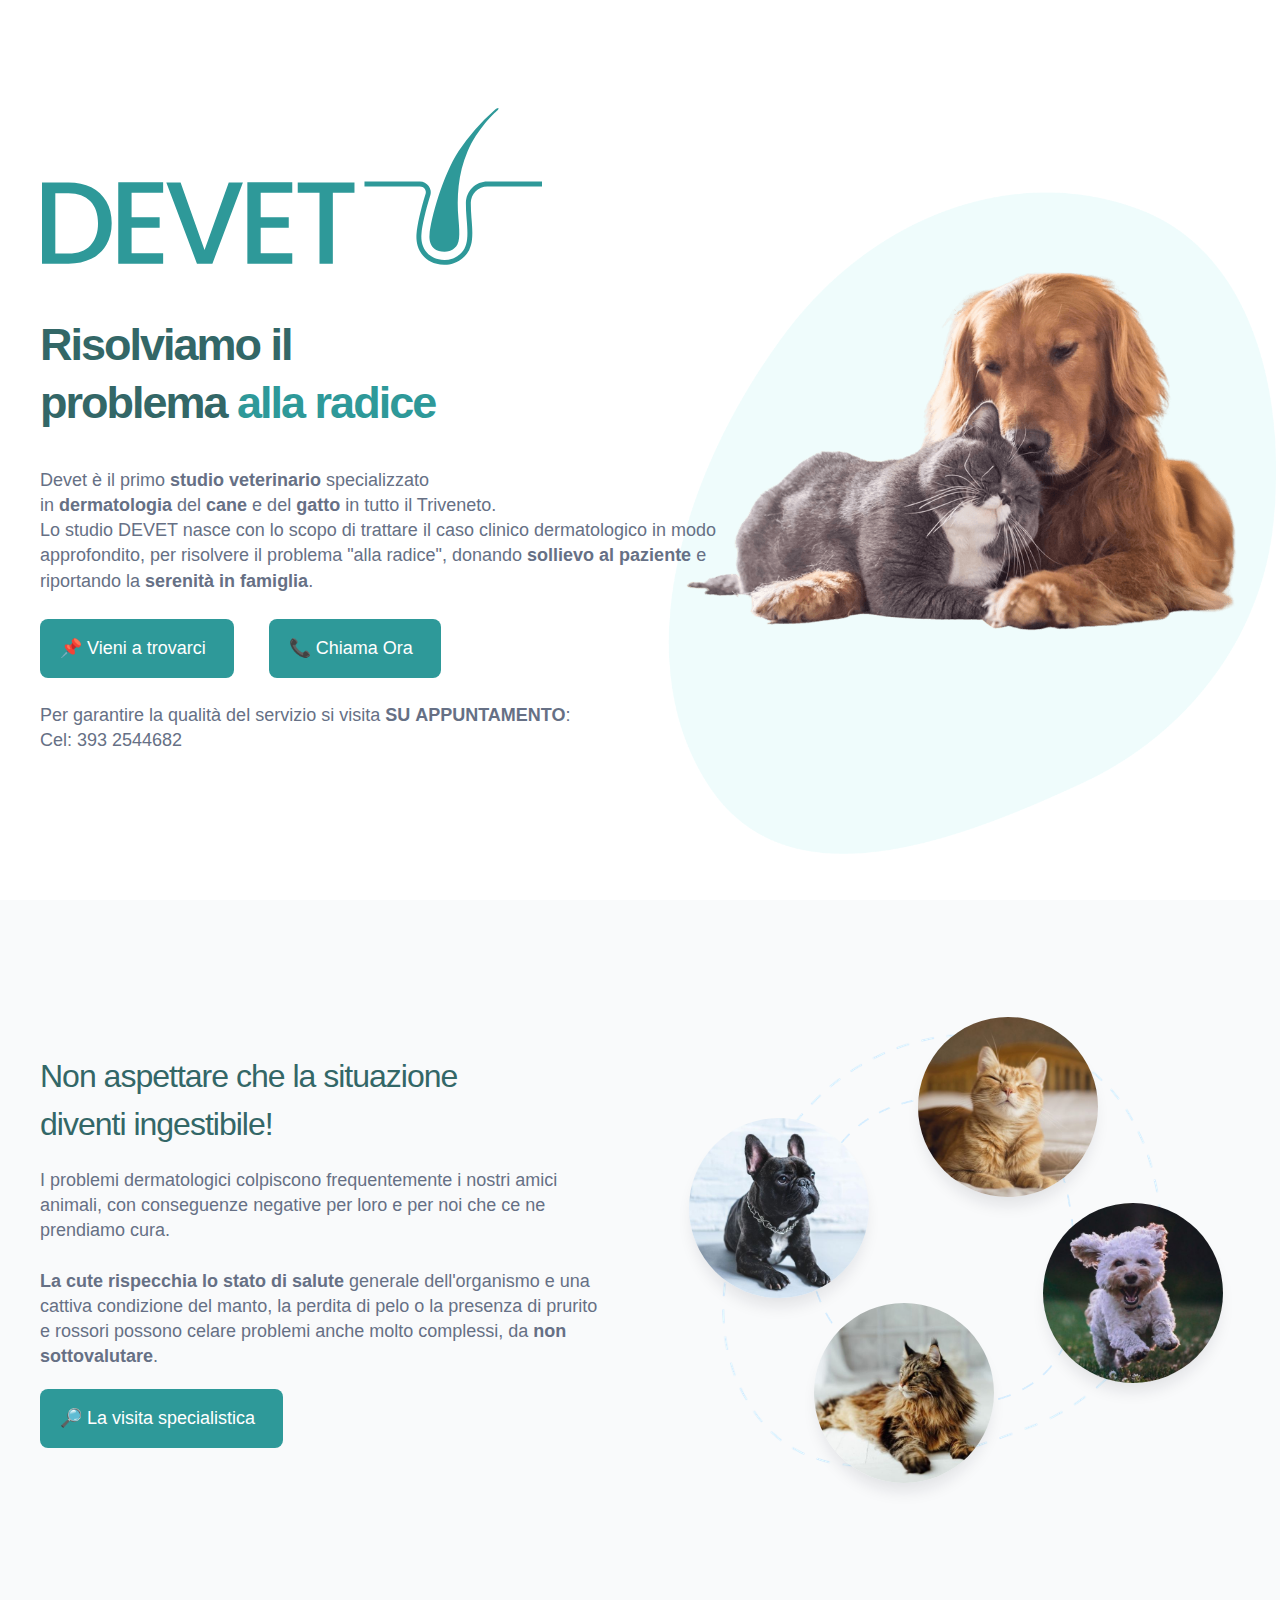
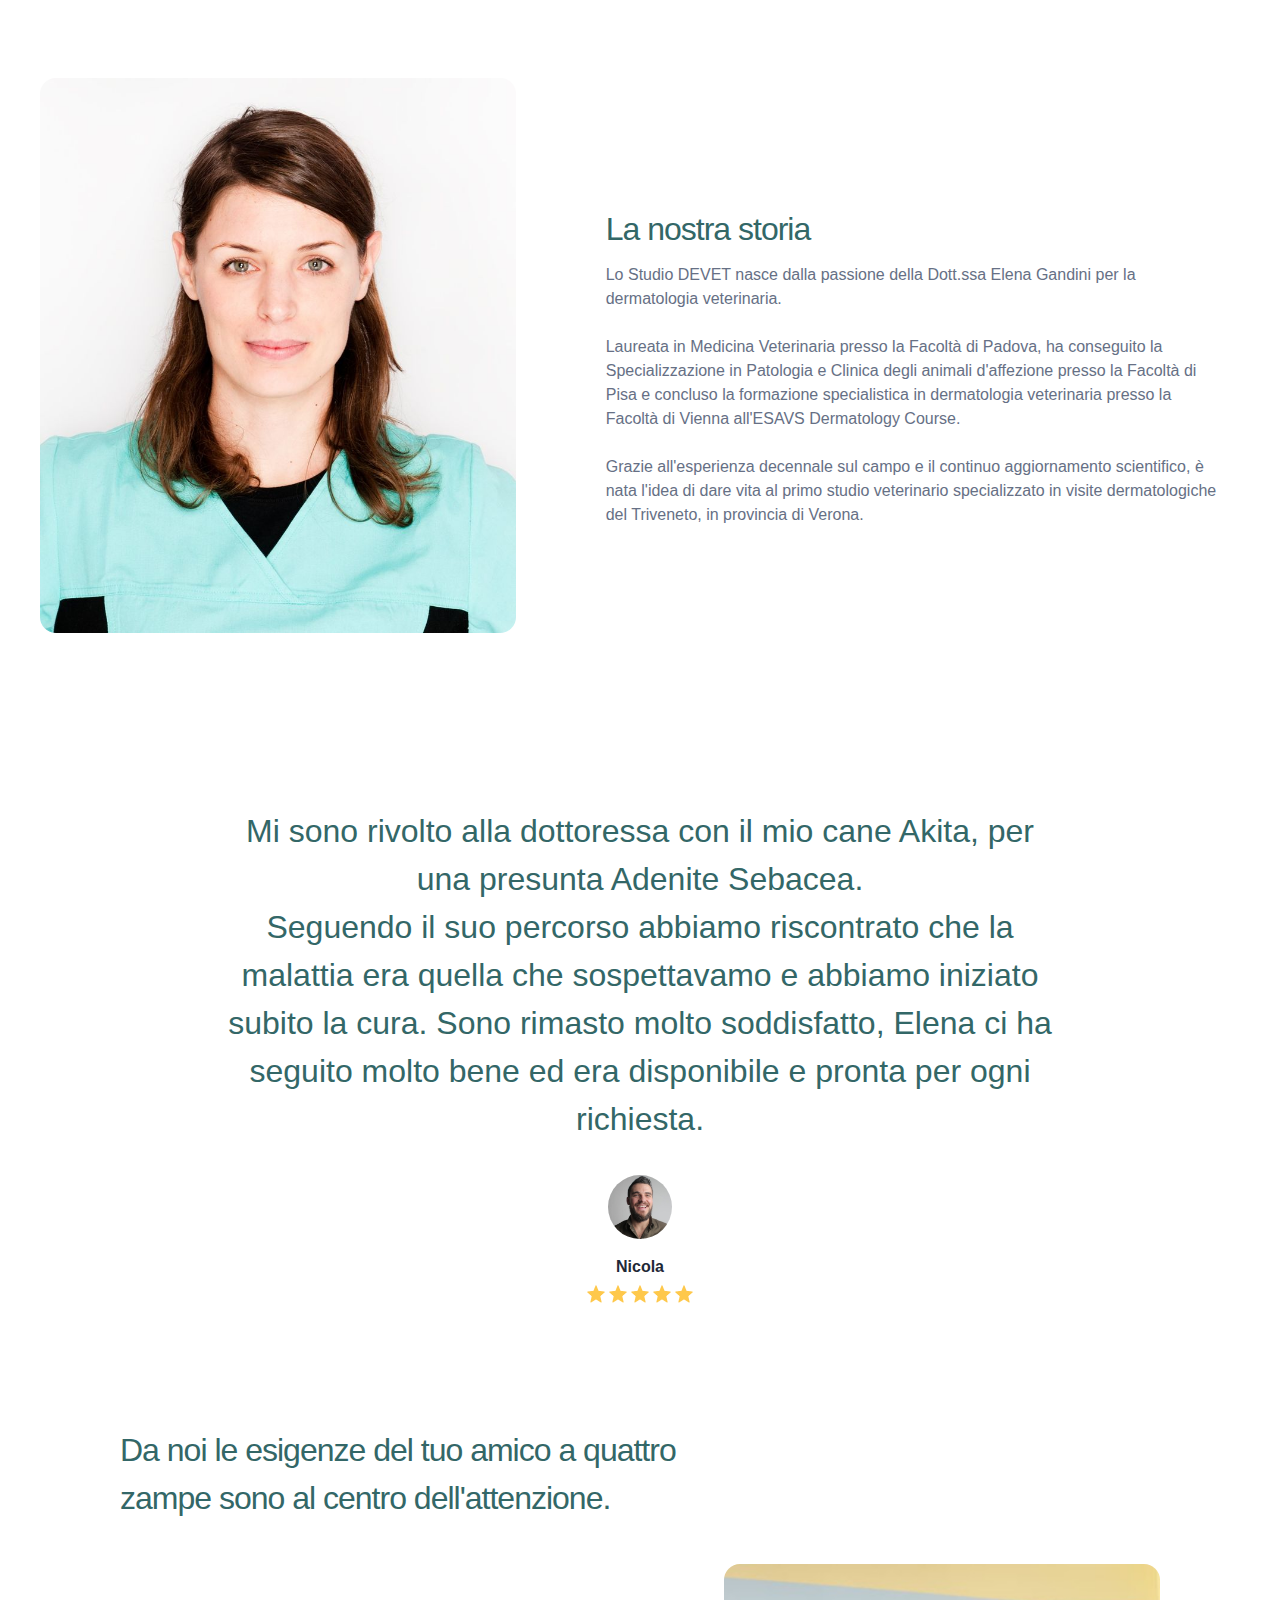
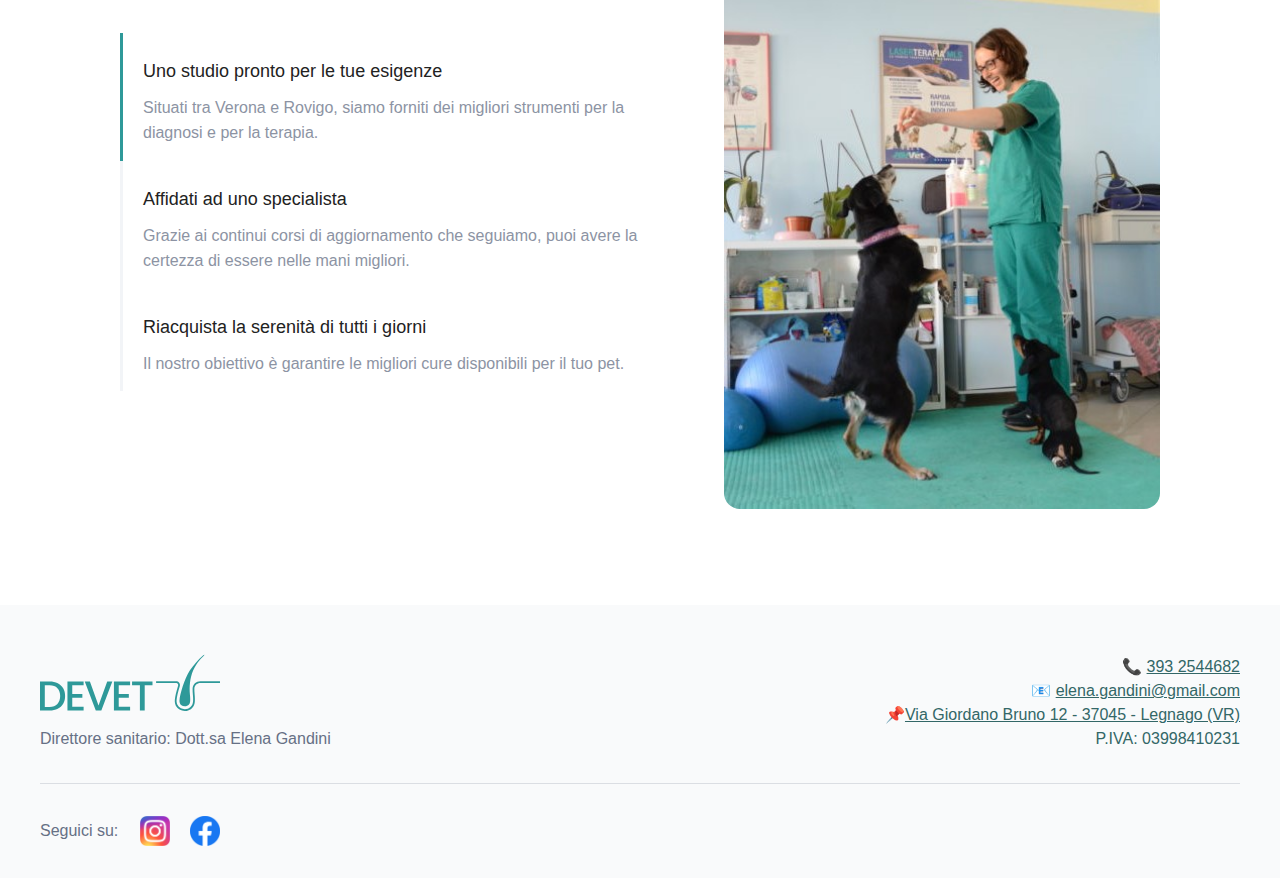
==== commit 48cf9d80: "update fb link" ====
--- a/index.html
+++ b/index.html
@@ -186,7 +186,7 @@
             <p id="w-node-_0ae7a165-47f6-344d-199f-a418a1ef9f02-e5fae3f6" class="paragraph regular">Seguici su:</p>
             <div id="w-node-_9f32c2a4-ccb3-a03e-f184-db42b9f95f40-e5fae3f6">
               <a href="https://www.instagram.com/devetstudio/" target="_blank" class="w-inline-block"><img src="images/Instagram_logo_2016.svg.png" loading="lazy" width="30" sizes="30px" srcset="images/Instagram_logo_2016.svg-p-500.png 500w, images/Instagram_logo_2016.svg-p-800.png 800w, images/Instagram_logo_2016.svg-p-1080.png 1080w, images/Instagram_logo_2016.svg-p-1600.png 1600w, images/Instagram_logo_2016.svg-p-2000.png 2000w, images/Instagram_logo_2016.svg.png 2048w" alt="" class="image"></a>
-              <a href="https://it-it.facebook.com/elenagandinidermvet/" target="_blank" class="w-inline-block"><img src="images/Facebook_Logo_2019.png" loading="lazy" width="30" sizes="30px" srcset="images/Facebook_Logo_2019-p-500.png 500w, images/Facebook_Logo_2019-p-800.png 800w, images/Facebook_Logo_2019.png 800w" alt=""></a>
+              <a href="https://www.facebook.com/devetstudio/" target="_blank" class="w-inline-block"><img src="images/Facebook_Logo_2019.png" loading="lazy" width="30" sizes="30px" srcset="images/Facebook_Logo_2019-p-500.png 500w, images/Facebook_Logo_2019-p-800.png 800w, images/Facebook_Logo_2019.png 800w" alt=""></a>
             </div>
           </div>
         </div>
@@ -197,4 +197,4 @@
   <script src="js/webflow.js" type="text/javascript"></script>
   <!-- [if lte IE 9]><script src="https://cdnjs.cloudflare.com/ajax/libs/placeholders/3.0.2/placeholders.min.js"></script><![endif] -->
 </body>
-</html>+</html>
